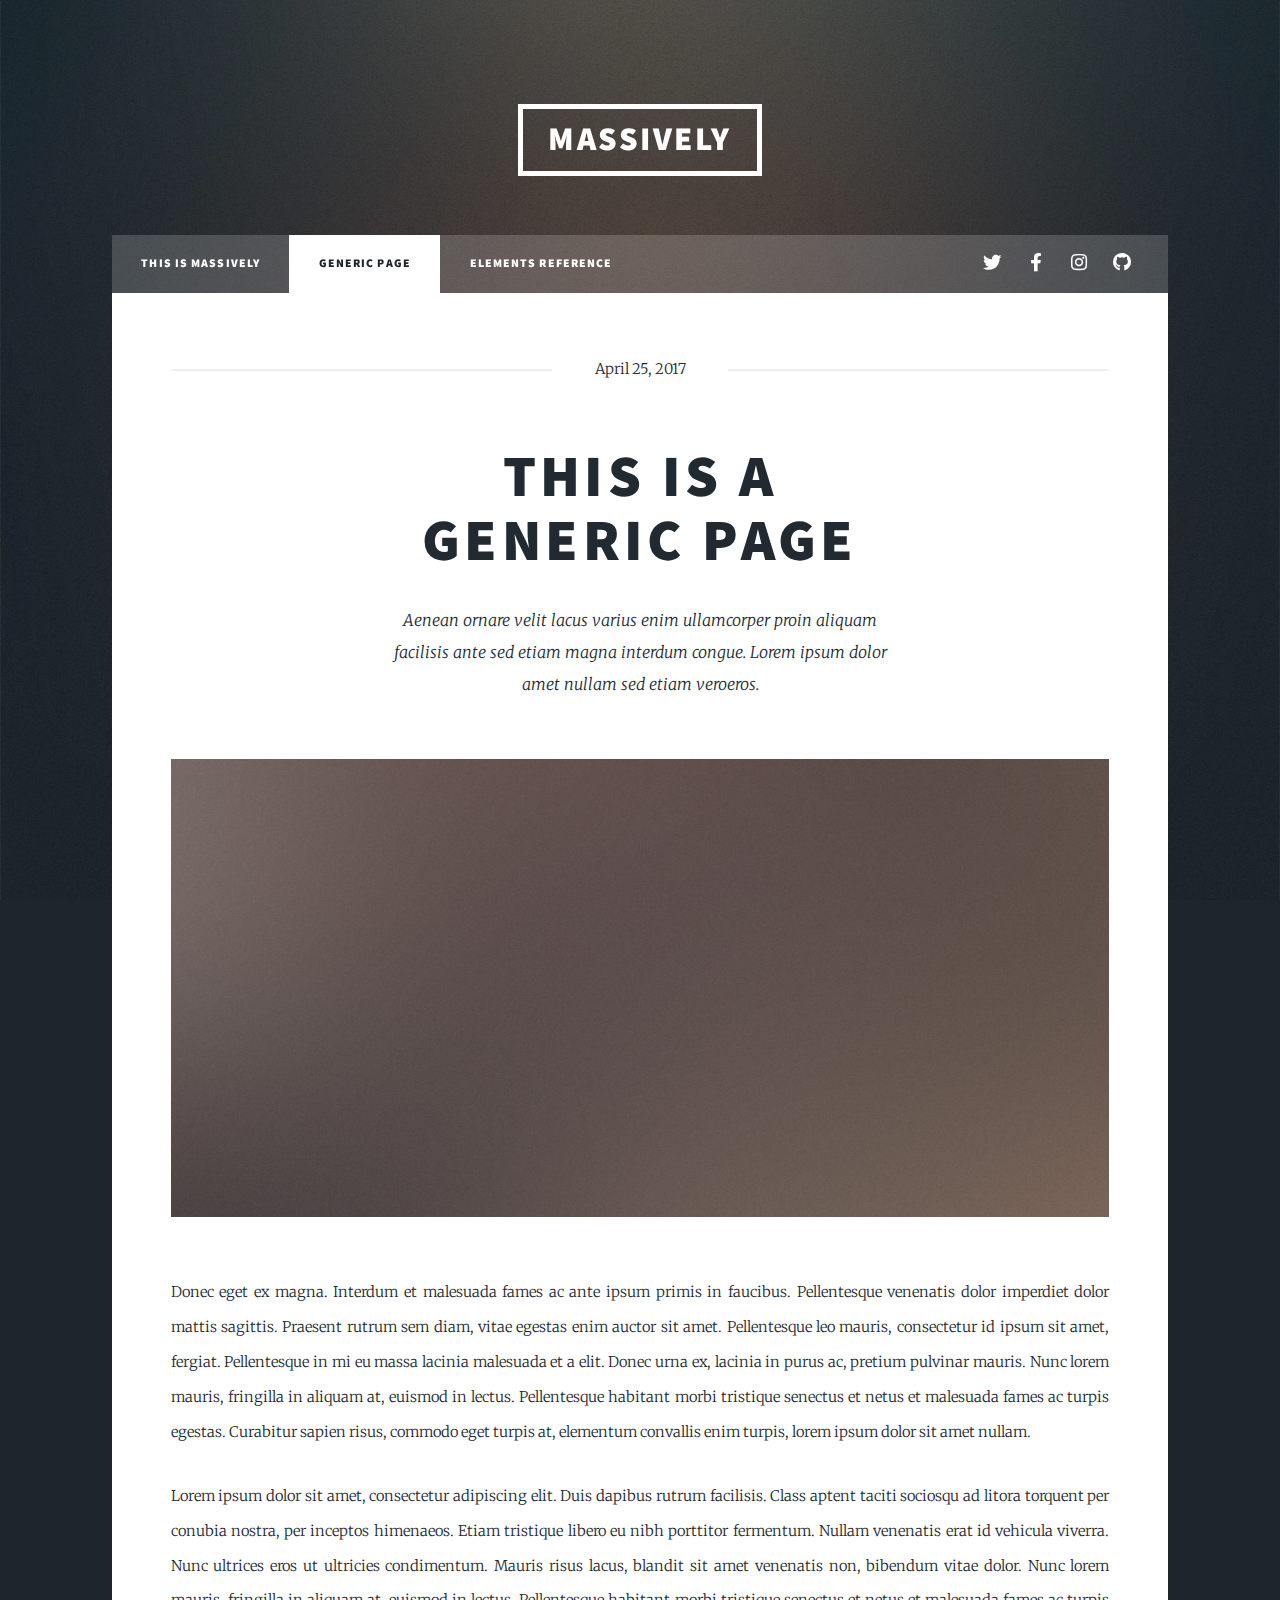
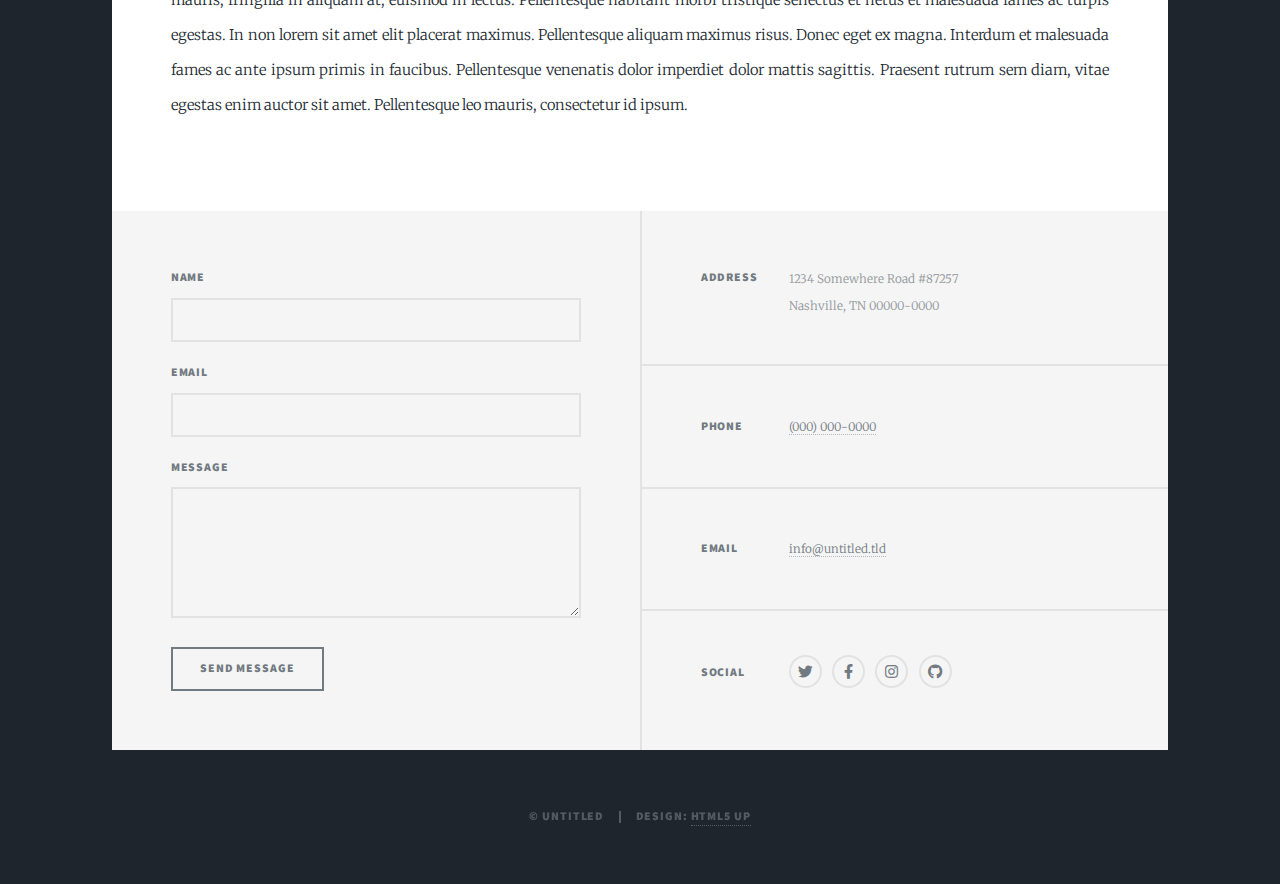
==== generic.html @ e2c612bd "second commit" ====
<!DOCTYPE HTML>
<!--
	Massively by HTML5 UP
	html5up.net | @ajlkn
	Free for personal and commercial use under the CCA 3.0 license (html5up.net/license)
-->
<html>
	<head>
		<title>Generic Page - Massively by HTML5 UP</title>
		<meta charset="utf-8" />
		<meta name="viewport" content="width=device-width, initial-scale=1, user-scalable=no" />
		<link rel="stylesheet" href="assets/css/main.css" />
		<noscript><link rel="stylesheet" href="assets/css/noscript.css" /></noscript>
	</head>
	<body class="is-preload">

		<!-- Wrapper -->
			<div id="wrapper">

				<!-- Header -->
					<header id="header">
						<a href="index.html" class="logo">Massively</a>
					</header>

				<!-- Nav -->
					<nav id="nav">
						<ul class="links">
							<li><a href="index.html">This is Massively</a></li>
							<li class="active"><a href="generic.html">Generic Page</a></li>
							<li><a href="elements.html">Elements Reference</a></li>
						</ul>
						<ul class="icons">
							<li><a href="#" class="icon brands fa-twitter"><span class="label">Twitter</span></a></li>
							<li><a href="#" class="icon brands fa-facebook-f"><span class="label">Facebook</span></a></li>
							<li><a href="#" class="icon brands fa-instagram"><span class="label">Instagram</span></a></li>
							<li><a href="#" class="icon brands fa-github"><span class="label">GitHub</span></a></li>
						</ul>
					</nav>

				<!-- Main -->
					<div id="main">

						<!-- Post -->
							<section class="post">
								<header class="major">
									<span class="date">April 25, 2017</span>
									<h1>This is a<br />
									Generic Page</h1>
									<p>Aenean ornare velit lacus varius enim ullamcorper proin aliquam<br />
									facilisis ante sed etiam magna interdum congue. Lorem ipsum dolor<br />
									amet nullam sed etiam veroeros.</p>
								</header>
								<div class="image main"><img src="images/pic01.jpg" alt="" /></div>
								<p>Donec eget ex magna. Interdum et malesuada fames ac ante ipsum primis in faucibus. Pellentesque venenatis dolor imperdiet dolor mattis sagittis. Praesent rutrum sem diam, vitae egestas enim auctor sit amet. Pellentesque leo mauris, consectetur id ipsum sit amet, fergiat. Pellentesque in mi eu massa lacinia malesuada et a elit. Donec urna ex, lacinia in purus ac, pretium pulvinar mauris. Nunc lorem mauris, fringilla in aliquam at, euismod in lectus. Pellentesque habitant morbi tristique senectus et netus et malesuada fames ac turpis egestas. Curabitur sapien risus, commodo eget turpis at, elementum convallis enim turpis, lorem ipsum dolor sit amet nullam.</p>
								<p>Lorem ipsum dolor sit amet, consectetur adipiscing elit. Duis dapibus rutrum facilisis. Class aptent taciti sociosqu ad litora torquent per conubia nostra, per inceptos himenaeos. Etiam tristique libero eu nibh porttitor fermentum. Nullam venenatis erat id vehicula viverra. Nunc ultrices eros ut ultricies condimentum. Mauris risus lacus, blandit sit amet venenatis non, bibendum vitae dolor. Nunc lorem mauris, fringilla in aliquam at, euismod in lectus. Pellentesque habitant morbi tristique senectus et netus et malesuada fames ac turpis egestas. In non lorem sit amet elit placerat maximus. Pellentesque aliquam maximus risus. Donec eget ex magna. Interdum et malesuada fames ac ante ipsum primis in faucibus. Pellentesque venenatis dolor imperdiet dolor mattis sagittis. Praesent rutrum sem diam, vitae egestas enim auctor sit amet. Pellentesque leo mauris, consectetur id ipsum.</p>
							</section>

					</div>

				<!-- Footer -->
					<footer id="footer">
						<section>
							<form method="post" action="#">
								<div class="fields">
									<div class="field">
										<label for="name">Name</label>
										<input type="text" name="name" id="name" />
									</div>
									<div class="field">
										<label for="email">Email</label>
										<input type="text" name="email" id="email" />
									</div>
									<div class="field">
										<label for="message">Message</label>
										<textarea name="message" id="message" rows="3"></textarea>
									</div>
								</div>
								<ul class="actions">
									<li><input type="submit" value="Send Message" /></li>
								</ul>
							</form>
						</section>
						<section class="split contact">
							<section class="alt">
								<h3>Address</h3>
								<p>1234 Somewhere Road #87257<br />
								Nashville, TN 00000-0000</p>
							</section>
							<section>
								<h3>Phone</h3>
								<p><a href="#">(000) 000-0000</a></p>
							</section>
							<section>
								<h3>Email</h3>
								<p><a href="#">info@untitled.tld</a></p>
							</section>
							<section>
								<h3>Social</h3>
								<ul class="icons alt">
									<li><a href="#" class="icon brands alt fa-twitter"><span class="label">Twitter</span></a></li>
									<li><a href="#" class="icon brands alt fa-facebook-f"><span class="label">Facebook</span></a></li>
									<li><a href="#" class="icon brands alt fa-instagram"><span class="label">Instagram</span></a></li>
									<li><a href="#" class="icon brands alt fa-github"><span class="label">GitHub</span></a></li>
								</ul>
							</section>
						</section>
					</footer>

				<!-- Copyright -->
					<div id="copyright">
						<ul><li>&copy; Untitled</li><li>Design: <a href="https://html5up.net">HTML5 UP</a></li></ul>
					</div>

			</div>

		<!-- Scripts -->
			<script src="assets/js/jquery.min.js"></script>
			<script src="assets/js/jquery.scrollex.min.js"></script>
			<script src="assets/js/jquery.scrolly.min.js"></script>
			<script src="assets/js/browser.min.js"></script>
			<script src="assets/js/breakpoints.min.js"></script>
			<script src="assets/js/util.js"></script>
			<script src="assets/js/main.js"></script>

	</body>
</html>
---- assets/css/main.css ----
@import url(fontawesome-all.min.css);
@import url("https://fonts.googleapis.com/css?family=Merriweather:300,700,300italic,700italic|Source+Sans+Pro:900");

/*
	Massively by HTML5 UP
	html5up.net | @ajlkn
	Free for personal and commercial use under the CCA 3.0 license (html5up.net/license)
*/

html, body, div, span, applet, object,
iframe, h1, h2, h3, h4, h5, h6, p, blockquote,
pre, a, abbr, acronym, address, big, cite,
code, del, dfn, em, img, ins, kbd, q, s, samp,
small, strike, strong, sub, sup, tt, var, b,
u, i, center, dl, dt, dd, ol, ul, li, fieldset,
form, label, legend, table, caption, tbody,
tfoot, thead, tr, th, td, article, aside,
canvas, details, embed, figure, figcaption,
footer, header, hgroup, menu, nav, output, ruby,
section, summary, time, mark, audio, video {
	margin: 0;
	padding: 0;
	border: 0;
	font-size: 100%;
	font: inherit;
	vertical-align: baseline;}

article, aside, details, figcaption, figure,
footer, header, hgroup, menu, nav, section {
	display: block;}

body {
	line-height: 1;
}

ol, ul {
	list-style: none;
}

blockquote, q {
	quotes: none;
}

	blockquote:before, blockquote:after, q:before, q:after {
		content: '';
		content: none;
	}

table {
	border-collapse: collapse;
	border-spacing: 0;
}

body {
	-webkit-text-size-adjust: none;
}

mark {
	background-color: transparent;
	color: inherit;
}

input::-moz-focus-inner {
	border: 0;
	padding: 0;
}

input, select, textarea {
	-moz-appearance: none;
	-webkit-appearance: none;
	-ms-appearance: none;
	appearance: none;
}

/* Basic */

	@-ms-viewport {
		width: device-width;
	}

	body {
		-ms-overflow-style: scrollbar;
	}

	@media screen and (max-width: 480px) {

		html, body {
			min-width: 320px;
		}

	}

	html {
		box-sizing: border-box;
	}

	*, *:before, *:after {
		box-sizing: inherit;
	}

	body {
		background-color: #1e252d;
	}

		body.is-preload *, body.is-preload *:before, body.is-preload *:after {
			-moz-animation: none !important;
			-webkit-animation: none !important;
			-ms-animation: none !important;
			animation: none !important;
			-moz-transition: none !important;
			-webkit-transition: none !important;
			-ms-transition: none !important;
			transition: none !important;
		}

/* Type */

	html {
		font-size: 16pt;
	}

		@media screen and (max-width: 1680px) {

			html {
				font-size: 12pt;
			}

		}

		@media screen and (max-width: 1280px) {

			html {
				font-size: 11pt;
			}

		}

		@media screen and (max-width: 360px) {

			html {
				font-size: 10pt;
			}

		}

	body {
		color: #212931;
	}

	body, input, select, textarea {
		font-family: "Merriweather", Georgia, serif;
		font-weight: 300;
		font-size: 1rem;
		line-height: 2.375;
	}

	a {
		-moz-transition: color 0.2s ease-in-out, background-color 0.2s ease-in-out, border-color 0.2s ease-in-out, box-shadow 0.2s ease-in-out;
		-webkit-transition: color 0.2s ease-in-out, background-color 0.2s ease-in-out, border-color 0.2s ease-in-out, box-shadow 0.2s ease-in-out;
		-ms-transition: color 0.2s ease-in-out, background-color 0.2s ease-in-out, border-color 0.2s ease-in-out, box-shadow 0.2s ease-in-out;
		transition: color 0.2s ease-in-out, background-color 0.2s ease-in-out, border-color 0.2s ease-in-out, box-shadow 0.2s ease-in-out;
		border-bottom: dotted 1px;
		text-decoration: none;
	}

		a:hover {
			border-bottom-color: transparent;
		}

	strong, b {
		font-weight: 600;
	}

	em, i {
		font-style: italic;
	}

	p {
		text-align: justify;
		margin: 0 0 2rem 0;
	}

	h1, h2, h3, h4, h5, h6 {
		font-family: "Source Sans Pro", Helvetica, sans-serif;
		font-weight: 900;
		line-height: 1.5;
		letter-spacing: 0.075em;
		text-transform: uppercase;
		margin: 0 0 1rem 0;
	}

		h1 a, h2 a, h3 a, h4 a, h5 a, h6 a {
			border-bottom: 0;
			color: inherit;
			text-decoration: none;
		}

	h1 {
		font-size: 4rem;
		line-height: 1.1;
		margin: 0 0 2rem 0;
	}

	h2 {
		font-size: 1.75rem;
		line-height: 1.3;
		margin: 0 0 1.5rem 0;
	}

	h3 {
		font-size: 1.25rem;
		margin: 0 0 1.5rem 0;
	}

	h4 {
		font-size: 1rem;
	}

	h5 {
		font-size: 0.9rem;
	}

	h6 {
		font-size: 0.8rem;
	}

	sub {
		font-size: 0.8rem;
		position: relative;
		top: 0.5rem;
	}

	sup {
		font-size: 0.8rem;
		position: relative;
		top: -0.5rem;
	}

	blockquote {
		border-left: solid 4px;
		font-style: italic;
		margin: 0 0 2rem 0;
		padding: 0.5rem 0 0.5rem 2rem;
	}

	code {
		border: solid 2px;
		font-family: "Courier New", monospace;
		font-size: 0.9rem;
		margin: 0 0.25rem;
		padding: 0.25rem 0.65rem;
	}

	pre {
		-webkit-overflow-scrolling: touch;
		font-family: "Courier New", monospace;
		font-size: 0.9rem;
		margin: 0 0 2rem 0;
	}

		pre code {
			display: block;
			line-height: 1.75;
			padding: 1rem 1.5rem;
			overflow-x: auto;
		}

	hr {
		border: 0;
		border-bottom: solid 2px;
		margin: 3rem 0;
	}

		hr.major {
			margin: 5rem 0;
		}

	.align-left {
		text-align: left;
	}

	.align-center {
		text-align: center;
	}

	.align-right {
		text-align: right;
	}

	input, select, textarea {
		color: #212931;
	}

	a {
		color: #212931;
		border-bottom-color: rgba(33, 41, 49, 0.5);
	}

		a:hover {
			border-bottom-color: transparent;
			color: #18bfef !important;
		}

	strong, b {
		color: #212931;
	}

	h1, h2, h3, h4, h5, h6 {
		color: #212931;
	}

	blockquote {
		border-left-color: #eeeeee;
	}

	code {
		background: rgba(220, 220, 220, 0.25);
		border-color: #eeeeee;
	}

	hr {
		border-bottom-color: #eeeeee;
	}

/* Row */

	.row {
		display: flex;
		flex-wrap: wrap;
		box-sizing: border-box;
		align-items: stretch;
	}

		.row > * {
			box-sizing: border-box;
		}

		.row.gtr-uniform > * > :last-child {
			margin-bottom: 0;
		}

		.row.aln-left {
			justify-content: flex-start;
		}

		.row.aln-center {
			justify-content: center;
		}

		.row.aln-right {
			justify-content: flex-end;
		}

		.row.aln-top {
			align-items: flex-start;
		}

		.row.aln-middle {
			align-items: center;
		}

		.row.aln-bottom {
			align-items: flex-end;
		}

		.row > .imp {
			order: -1;
		}

		.row > .col-1 {
			width: 8.33333%;
		}

		.row > .off-1 {
			margin-left: 8.33333%;
		}

		.row > .col-2 {
			width: 16.66667%;
		}

		.row > .off-2 {
			margin-left: 16.66667%;
		}

		.row > .col-3 {
			width: 25%;
		}

		.row > .off-3 {
			margin-left: 25%;
		}

		.row > .col-4 {
			width: 33.33333%;
		}

		.row > .off-4 {
			margin-left: 33.33333%;
		}

		.row > .col-5 {
			width: 41.66667%;
		}

		.row > .off-5 {
			margin-left: 41.66667%;
		}

		.row > .col-6 {
			width: 50%;
		}

		.row > .off-6 {
			margin-left: 50%;
		}

		.row > .col-7 {
			width: 58.33333%;
		}

		.row > .off-7 {
			margin-left: 58.33333%;
		}

		.row > .col-8 {
			width: 66.66667%;
		}

		.row > .off-8 {
			margin-left: 66.66667%;
		}

		.row > .col-9 {
			width: 75%;
		}

		.row > .off-9 {
			margin-left: 75%;
		}

		.row > .col-10 {
			width: 83.33333%;
		}

		.row > .off-10 {
			margin-left: 83.33333%;
		}

		.row > .col-11 {
			width: 91.66667%;
		}

		.row > .off-11 {
			margin-left: 91.66667%;
		}

		.row > .col-12 {
			width: 100%;
		}

		.row > .off-12 {
			margin-left: 100%;
		}

		.row.gtr-0 {
			margin-top: 0;
			margin-left: 0rem;
		}

			.row.gtr-0 > * {
				padding: 0 0 0 0rem;
			}

			.row.gtr-0.gtr-uniform {
				margin-top: 0rem;
			}

				.row.gtr-0.gtr-uniform > * {
					padding-top: 0rem;
				}

		.row.gtr-25 {
			margin-top: 0;
			margin-left: -0.375rem;
		}

			.row.gtr-25 > * {
				padding: 0 0 0 0.375rem;
			}

			.row.gtr-25.gtr-uniform {
				margin-top: -0.375rem;
			}

				.row.gtr-25.gtr-uniform > * {
					padding-top: 0.375rem;
				}

		.row.gtr-50 {
			margin-top: 0;
			margin-left: -0.75rem;
		}

			.row.gtr-50 > * {
				padding: 0 0 0 0.75rem;
			}

			.row.gtr-50.gtr-uniform {
				margin-top: -0.75rem;
			}

				.row.gtr-50.gtr-uniform > * {
					padding-top: 0.75rem;
				}

		.row {
			margin-top: 0;
			margin-left: -1.5rem;
		}

			.row > * {
				padding: 0 0 0 1.5rem;
			}

			.row.gtr-uniform {
				margin-top: -1.5rem;
			}

				.row.gtr-uniform > * {
					padding-top: 1.5rem;
				}

		.row.gtr-150 {
			margin-top: 0;
			margin-left: -2.25rem;
		}

			.row.gtr-150 > * {
				padding: 0 0 0 2.25rem;
			}

			.row.gtr-150.gtr-uniform {
				margin-top: -2.25rem;
			}

				.row.gtr-150.gtr-uniform > * {
					padding-top: 2.25rem;
				}

		.row.gtr-200 {
			margin-top: 0;
			margin-left: -3rem;
		}

			.row.gtr-200 > * {
				padding: 0 0 0 3rem;
			}

			.row.gtr-200.gtr-uniform {
				margin-top: -3rem;
			}

				.row.gtr-200.gtr-uniform > * {
					padding-top: 3rem;
				}

		@media screen and (max-width: 1680px) {

			.row {
				display: flex;
				flex-wrap: wrap;
				box-sizing: border-box;
				align-items: stretch;
			}

				.row > * {
					box-sizing: border-box;
				}

				.row.gtr-uniform > * > :last-child {
					margin-bottom: 0;
				}

				.row.aln-left {
					justify-content: flex-start;
				}

				.row.aln-center {
					justify-content: center;
				}

				.row.aln-right {
					justify-content: flex-end;
				}

				.row.aln-top {
					align-items: flex-start;
				}

				.row.aln-middle {
					align-items: center;
				}

				.row.aln-bottom {
					align-items: flex-end;
				}

				.row > .imp-xlarge {
					order: -1;
				}

				.row > .col-1-xlarge {
					width: 8.33333%;
				}

				.row > .off-1-xlarge {
					margin-left: 8.33333%;
				}

				.row > .col-2-xlarge {
					width: 16.66667%;
				}

				.row > .off-2-xlarge {
					margin-left: 16.66667%;
				}

				.row > .col-3-xlarge {
					width: 25%;
				}

				.row > .off-3-xlarge {
					margin-left: 25%;
				}

				.row > .col-4-xlarge {
					width: 33.33333%;
				}

				.row > .off-4-xlarge {
					margin-left: 33.33333%;
				}

				.row > .col-5-xlarge {
					width: 41.66667%;
				}

				.row > .off-5-xlarge {
					margin-left: 41.66667%;
				}

				.row > .col-6-xlarge {
					width: 50%;
				}

				.row > .off-6-xlarge {
					margin-left: 50%;
				}

				.row > .col-7-xlarge {
					width: 58.33333%;
				}

				.row > .off-7-xlarge {
					margin-left: 58.33333%;
				}

				.row > .col-8-xlarge {
					width: 66.66667%;
				}

				.row > .off-8-xlarge {
					margin-left: 66.66667%;
				}

				.row > .col-9-xlarge {
					width: 75%;
				}

				.row > .off-9-xlarge {
					margin-left: 75%;
				}

				.row > .col-10-xlarge {
					width: 83.33333%;
				}

				.row > .off-10-xlarge {
					margin-left: 83.33333%;
				}

				.row > .col-11-xlarge {
					width: 91.66667%;
				}

				.row > .off-11-xlarge {
					margin-left: 91.66667%;
				}

				.row > .col-12-xlarge {
					width: 100%;
				}

				.row > .off-12-xlarge {
					margin-left: 100%;
				}

				.row.gtr-0 {
					margin-top: 0;
					margin-left: 0rem;
				}

					.row.gtr-0 > * {
						padding: 0 0 0 0rem;
					}

					.row.gtr-0.gtr-uniform {
						margin-top: 0rem;
					}

						.row.gtr-0.gtr-uniform > * {
							padding-top: 0rem;
						}

				.row.gtr-25 {
					margin-top: 0;
					margin-left: -0.375rem;
				}

					.row.gtr-25 > * {
						padding: 0 0 0 0.375rem;
					}

					.row.gtr-25.gtr-uniform {
						margin-top: -0.375rem;
					}

						.row.gtr-25.gtr-uniform > * {
							padding-top: 0.375rem;
						}

				.row.gtr-50 {
					margin-top: 0;
					margin-left: -0.75rem;
				}

					.row.gtr-50 > * {
						padding: 0 0 0 0.75rem;
					}

					.row.gtr-50.gtr-uniform {
						margin-top: -0.75rem;
					}

						.row.gtr-50.gtr-uniform > * {
							padding-top: 0.75rem;
						}

				.row {
					margin-top: 0;
					margin-left: -1.5rem;
				}

					.row > * {
						padding: 0 0 0 1.5rem;
					}

					.row.gtr-uniform {
						margin-top: -1.5rem;
					}

						.row.gtr-uniform > * {
							padding-top: 1.5rem;
						}

				.row.gtr-150 {
					margin-top: 0;
					margin-left: -2.25rem;
				}

					.row.gtr-150 > * {
						padding: 0 0 0 2.25rem;
					}

					.row.gtr-150.gtr-uniform {
						margin-top: -2.25rem;
					}

						.row.gtr-150.gtr-uniform > * {
							padding-top: 2.25rem;
						}

				.row.gtr-200 {
					margin-top: 0;
					margin-left: -3rem;
				}

					.row.gtr-200 > * {
						padding: 0 0 0 3rem;
					}

					.row.gtr-200.gtr-uniform {
						margin-top: -3rem;
					}

						.row.gtr-200.gtr-uniform > * {
							padding-top: 3rem;
						}

		}

		@media screen and (max-width: 1280px) {

			.row {
				display: flex;
				flex-wrap: wrap;
				box-sizing: border-box;
				align-items: stretch;
			}

				.row > * {
					box-sizing: border-box;
				}

				.row.gtr-uniform > * > :last-child {
					margin-bottom: 0;
				}

				.row.aln-left {
					justify-content: flex-start;
				}

				.row.aln-center {
					justify-content: center;
				}

				.row.aln-right {
					justify-content: flex-end;
				}

				.row.aln-top {
					align-items: flex-start;
				}

				.row.aln-middle {
					align-items: center;
				}

				.row.aln-bottom {
					align-items: flex-end;
				}

				.row > .imp-large {
					order: -1;
				}

				.row > .col-1-large {
					width: 8.33333%;
				}

				.row > .off-1-large {
					margin-left: 8.33333%;
				}

				.row > .col-2-large {
					width: 16.66667%;
				}

				.row > .off-2-large {
					margin-left: 16.66667%;
				}

				.row > .col-3-large {
					width: 25%;
				}

				.row > .off-3-large {
					margin-left: 25%;
				}

				.row > .col-4-large {
					width: 33.33333%;
				}

				.row > .off-4-large {
					margin-left: 33.33333%;
				}

				.row > .col-5-large {
					width: 41.66667%;
				}

				.row > .off-5-large {
					margin-left: 41.66667%;
				}

				.row > .col-6-large {
					width: 50%;
				}

				.row > .off-6-large {
					margin-left: 50%;
				}

				.row > .col-7-large {
					width: 58.33333%;
				}

				.row > .off-7-large {
					margin-left: 58.33333%;
				}

				.row > .col-8-large {
					width: 66.66667%;
				}

				.row > .off-8-large {
					margin-left: 66.66667%;
				}

				.row > .col-9-large {
					width: 75%;
				}

				.row > .off-9-large {
					margin-left: 75%;
				}

				.row > .col-10-large {
					width: 83.33333%;
				}

				.row > .off-10-large {
					margin-left: 83.33333%;
				}

				.row > .col-11-large {
					width: 91.66667%;
				}

				.row > .off-11-large {
					margin-left: 91.66667%;
				}

				.row > .col-12-large {
					width: 100%;
				}

				.row > .off-12-large {
					margin-left: 100%;
				}

				.row.gtr-0 {
					margin-top: 0;
					margin-left: 0rem;
				}

					.row.gtr-0 > * {
						padding: 0 0 0 0rem;
					}

					.row.gtr-0.gtr-uniform {
						margin-top: 0rem;
					}

						.row.gtr-0.gtr-uniform > * {
							padding-top: 0rem;
						}

				.row.gtr-25 {
					margin-top: 0;
					margin-left: -0.375rem;
				}

					.row.gtr-25 > * {
						padding: 0 0 0 0.375rem;
					}

					.row.gtr-25.gtr-uniform {
						margin-top: -0.375rem;
					}

						.row.gtr-25.gtr-uniform > * {
							padding-top: 0.375rem;
						}

				.row.gtr-50 {
					margin-top: 0;
					margin-left: -0.75rem;
				}

					.row.gtr-50 > * {
						padding: 0 0 0 0.75rem;
					}

					.row.gtr-50.gtr-uniform {
						margin-top: -0.75rem;
					}

						.row.gtr-50.gtr-uniform > * {
							padding-top: 0.75rem;
						}

				.row {
					margin-top: 0;
					margin-left: -1.5rem;
				}

					.row > * {
						padding: 0 0 0 1.5rem;
					}

					.row.gtr-uniform {
						margin-top: -1.5rem;
					}

						.row.gtr-uniform > * {
							padding-top: 1.5rem;
						}

				.row.gtr-150 {
					margin-top: 0;
					margin-left: -2.25rem;
				}

					.row.gtr-150 > * {
						padding: 0 0 0 2.25rem;
					}

					.row.gtr-150.gtr-uniform {
						margin-top: -2.25rem;
					}

						.row.gtr-150.gtr-uniform > * {
							padding-top: 2.25rem;
						}

				.row.gtr-200 {
					margin-top: 0;
					margin-left: -3rem;
				}

					.row.gtr-200 > * {
						padding: 0 0 0 3rem;
					}

					.row.gtr-200.gtr-uniform {
						margin-top: -3rem;
					}

						.row.gtr-200.gtr-uniform > * {
							padding-top: 3rem;
						}

		}

		@media screen and (max-width: 980px) {

			.row {
				display: flex;
				flex-wrap: wrap;
				box-sizing: border-box;
				align-items: stretch;
			}

				.row > * {
					box-sizing: border-box;
				}

				.row.gtr-uniform > * > :last-child {
					margin-bottom: 0;
				}

				.row.aln-left {
					justify-content: flex-start;
				}

				.row.aln-center {
					justify-content: center;
				}

				.row.aln-right {
					justify-content: flex-end;
				}

				.row.aln-top {
					align-items: flex-start;
				}

				.row.aln-middle {
					align-items: center;
				}

				.row.aln-bottom {
					align-items: flex-end;
				}

				.row > .imp-medium {
					order: -1;
				}

				.row > .col-1-medium {
					width: 8.33333%;
				}

				.row > .off-1-medium {
					margin-left: 8.33333%;
				}

				.row > .col-2-medium {
					width: 16.66667%;
				}

				.row > .off-2-medium {
					margin-left: 16.66667%;
				}

				.row > .col-3-medium {
					width: 25%;
				}

				.row > .off-3-medium {
					margin-left: 25%;
				}

				.row > .col-4-medium {
					width: 33.33333%;
				}

				.row > .off-4-medium {
					margin-left: 33.33333%;
				}

				.row > .col-5-medium {
					width: 41.66667%;
				}

				.row > .off-5-medium {
					margin-left: 41.66667%;
				}

				.row > .col-6-medium {
					width: 50%;
				}

				.row > .off-6-medium {
					margin-left: 50%;
				}

				.row > .col-7-medium {
					width: 58.33333%;
				}

				.row > .off-7-medium {
					margin-left: 58.33333%;
				}

				.row > .col-8-medium {
					width: 66.66667%;
				}

				.row > .off-8-medium {
					margin-left: 66.66667%;
				}

				.row > .col-9-medium {
					width: 75%;
				}

				.row > .off-9-medium {
					margin-left: 75%;
				}

				.row > .col-10-medium {
					width: 83.33333%;
				}

				.row > .off-10-medium {
					margin-left: 83.33333%;
				}

				.row > .col-11-medium {
					width: 91.66667%;
				}

				.row > .off-11-medium {
					margin-left: 91.66667%;
				}

				.row > .col-12-medium {
					width: 100%;
				}

				.row > .off-12-medium {
					margin-left: 100%;
				}

				.row.gtr-0 {
					margin-top: 0;
					margin-left: 0rem;
				}

					.row.gtr-0 > * {
						padding: 0 0 0 0rem;
					}

					.row.gtr-0.gtr-uniform {
						margin-top: 0rem;
					}

						.row.gtr-0.gtr-uniform > * {
							padding-top: 0rem;
						}

				.row.gtr-25 {
					margin-top: 0;
					margin-left: -0.375rem;
				}

					.row.gtr-25 > * {
						padding: 0 0 0 0.375rem;
					}

					.row.gtr-25.gtr-uniform {
						margin-top: -0.375rem;
					}

						.row.gtr-25.gtr-uniform > * {
							padding-top: 0.375rem;
						}

				.row.gtr-50 {
					margin-top: 0;
					margin-left: -0.75rem;
				}

					.row.gtr-50 > * {
						padding: 0 0 0 0.75rem;
					}

					.row.gtr-50.gtr-uniform {
						margin-top: -0.75rem;
					}

						.row.gtr-50.gtr-uniform > * {
							padding-top: 0.75rem;
						}

				.row {
					margin-top: 0;
					margin-left: -1.5rem;
				}

					.row > * {
						padding: 0 0 0 1.5rem;
					}

					.row.gtr-uniform {
						margin-top: -1.5rem;
					}

						.row.gtr-uniform > * {
							padding-top: 1.5rem;
						}

				.row.gtr-150 {
					margin-top: 0;
					margin-left: -2.25rem;
				}

					.row.gtr-150 > * {
						padding: 0 0 0 2.25rem;
					}

					.row.gtr-150.gtr-uniform {
						margin-top: -2.25rem;
					}

						.row.gtr-150.gtr-uniform > * {
							padding-top: 2.25rem;
						}

				.row.gtr-200 {
					margin-top: 0;
					margin-left: -3rem;
				}

					.row.gtr-200 > * {
						padding: 0 0 0 3rem;
					}

					.row.gtr-200.gtr-uniform {
						margin-top: -3rem;
					}

						.row.gtr-200.gtr-uniform > * {
							padding-top: 3rem;
						}

		}

		@media screen and (max-width: 736px) {

			.row {
				display: flex;
				flex-wrap: wrap;
				box-sizing: border-box;
				align-items: stretch;
			}

				.row > * {
					box-sizing: border-box;
				}

				.row.gtr-uniform > * > :last-child {
					margin-bottom: 0;
				}

				.row.aln-left {
					justify-content: flex-start;
				}

				.row.aln-center {
					justify-content: center;
				}

				.row.aln-right {
					justify-content: flex-end;
				}

				.row.aln-top {
					align-items: flex-start;
				}

				.row.aln-middle {
					align-items: center;
				}

				.row.aln-bottom {
					align-items: flex-end;
				}

				.row > .imp-small {
					order: -1;
				}

				.row > .col-1-small {
					width: 8.33333%;
				}

				.row > .off-1-small {
					margin-left: 8.33333%;
				}

				.row > .col-2-small {
					width: 16.66667%;
				}

				.row > .off-2-small {
					margin-left: 16.66667%;
				}

				.row > .col-3-small {
					width: 25%;
				}

				.row > .off-3-small {
					margin-left: 25%;
				}

				.row > .col-4-small {
					width: 33.33333%;
				}

				.row > .off-4-small {
					margin-left: 33.33333%;
				}

				.row > .col-5-small {
					width: 41.66667%;
				}

				.row > .off-5-small {
					margin-left: 41.66667%;
				}

				.row > .col-6-small {
					width: 50%;
				}

				.row > .off-6-small {
					margin-left: 50%;
				}

				.row > .col-7-small {
					width: 58.33333%;
				}

				.row > .off-7-small {
					margin-left: 58.33333%;
				}

				.row > .col-8-small {
					width: 66.66667%;
				}

				.row > .off-8-small {
					margin-left: 66.66667%;
				}

				.row > .col-9-small {
					width: 75%;
				}

				.row > .off-9-small {
					margin-left: 75%;
				}

				.row > .col-10-small {
					width: 83.33333%;
				}

				.row > .off-10-small {
					margin-left: 83.33333%;
				}

				.row > .col-11-small {
					width: 91.66667%;
				}

				.row > .off-11-small {
					margin-left: 91.66667%;
				}

				.row > .col-12-small {
					width: 100%;
				}

				.row > .off-12-small {
					margin-left: 100%;
				}

				.row.gtr-0 {
					margin-top: 0;
					margin-left: 0rem;
				}

					.row.gtr-0 > * {
						padding: 0 0 0 0rem;
					}

					.row.gtr-0.gtr-uniform {
						margin-top: 0rem;
					}

						.row.gtr-0.gtr-uniform > * {
							padding-top: 0rem;
						}

				.row.gtr-25 {
					margin-top: 0;
					margin-left: -0.375rem;
				}

					.row.gtr-25 > * {
						padding: 0 0 0 0.375rem;
					}

					.row.gtr-25.gtr-uniform {
						margin-top: -0.375rem;
					}

						.row.gtr-25.gtr-uniform > * {
							padding-top: 0.375rem;
						}

				.row.gtr-50 {
					margin-top: 0;
					margin-left: -0.75rem;
				}

					.row.gtr-50 > * {
						padding: 0 0 0 0.75rem;
					}

					.row.gtr-50.gtr-uniform {
						margin-top: -0.75rem;
					}

						.row.gtr-50.gtr-uniform > * {
							padding-top: 0.75rem;
						}

				.row {
					margin-top: 0;
					margin-left: -1.5rem;
				}

					.row > * {
						padding: 0 0 0 1.5rem;
					}

					.row.gtr-uniform {
						margin-top: -1.5rem;
					}

						.row.gtr-uniform > * {
							padding-top: 1.5rem;
						}

				.row.gtr-150 {
					margin-top: 0;
					margin-left: -2.25rem;
				}

					.row.gtr-150 > * {
						padding: 0 0 0 2.25rem;
					}

					.row.gtr-150.gtr-uniform {
						margin-top: -2.25rem;
					}

						.row.gtr-150.gtr-uniform > * {
							padding-top: 2.25rem;
						}

				.row.gtr-200 {
					margin-top: 0;
					margin-left: -3rem;
				}

					.row.gtr-200 > * {
						padding: 0 0 0 3rem;
					}

					.row.gtr-200.gtr-uniform {
						margin-top: -3rem;
					}

						.row.gtr-200.gtr-uniform > * {
							padding-top: 3rem;
						}

		}

		@media screen and (max-width: 480px) {

			.row {
				display: flex;
				flex-wrap: wrap;
				box-sizing: border-box;
				align-items: stretch;
			}

				.row > * {
					box-sizing: border-box;
				}

				.row.gtr-uniform > * > :last-child {
					margin-bottom: 0;
				}

				.row.aln-left {
					justify-content: flex-start;
				}

				.row.aln-center {
					justify-content: center;
				}

				.row.aln-right {
					justify-content: flex-end;
				}

				.row.aln-top {
					align-items: flex-start;
				}

				.row.aln-middle {
					align-items: center;
				}

				.row.aln-bottom {
					align-items: flex-end;
				}

				.row > .imp-xsmall {
					order: -1;
				}

				.row > .col-1-xsmall {
					width: 8.33333%;
				}

				.row > .off-1-xsmall {
					margin-left: 8.33333%;
				}

				.row > .col-2-xsmall {
					width: 16.66667%;
				}

				.row > .off-2-xsmall {
					margin-left: 16.66667%;
				}

				.row > .col-3-xsmall {
					width: 25%;
				}

				.row > .off-3-xsmall {
					margin-left: 25%;
				}

				.row > .col-4-xsmall {
					width: 33.33333%;
				}

				.row > .off-4-xsmall {
					margin-left: 33.33333%;
				}

				.row > .col-5-xsmall {
					width: 41.66667%;
				}

				.row > .off-5-xsmall {
					margin-left: 41.66667%;
				}

				.row > .col-6-xsmall {
					width: 50%;
				}

				.row > .off-6-xsmall {
					margin-left: 50%;
				}

				.row > .col-7-xsmall {
					width: 58.33333%;
				}

				.row > .off-7-xsmall {
					margin-left: 58.33333%;
				}

				.row > .col-8-xsmall {
					width: 66.66667%;
				}

				.row > .off-8-xsmall {
					margin-left: 66.66667%;
				}

				.row > .col-9-xsmall {
					width: 75%;
				}

				.row > .off-9-xsmall {
					margin-left: 75%;
				}

				.row > .col-10-xsmall {
					width: 83.33333%;
				}

				.row > .off-10-xsmall {
					margin-left: 83.33333%;
				}

				.row > .col-11-xsmall {
					width: 91.66667%;
				}

				.row > .off-11-xsmall {
					margin-left: 91.66667%;
				}

				.row > .col-12-xsmall {
					width: 100%;
				}

				.row > .off-12-xsmall {
					margin-left: 100%;
				}

				.row.gtr-0 {
					margin-top: 0;
					margin-left: 0rem;
				}

					.row.gtr-0 > * {
						padding: 0 0 0 0rem;
					}

					.row.gtr-0.gtr-uniform {
						margin-top: 0rem;
					}

						.row.gtr-0.gtr-uniform > * {
							padding-top: 0rem;
						}

				.row.gtr-25 {
					margin-top: 0;
					margin-left: -0.375rem;
				}

					.row.gtr-25 > * {
						padding: 0 0 0 0.375rem;
					}

					.row.gtr-25.gtr-uniform {
						margin-top: -0.375rem;
					}

						.row.gtr-25.gtr-uniform > * {
							padding-top: 0.375rem;
						}

				.row.gtr-50 {
					margin-top: 0;
					margin-left: -0.75rem;
				}

					.row.gtr-50 > * {
						padding: 0 0 0 0.75rem;
					}

					.row.gtr-50.gtr-uniform {
						margin-top: -0.75rem;
					}

						.row.gtr-50.gtr-uniform > * {
							padding-top: 0.75rem;
						}

				.row {
					margin-top: 0;
					margin-left: -1.5rem;
				}

					.row > * {
						padding: 0 0 0 1.5rem;
					}

					.row.gtr-uniform {
						margin-top: -1.5rem;
					}

						.row.gtr-uniform > * {
							padding-top: 1.5rem;
						}

				.row.gtr-150 {
					margin-top: 0;
					margin-left: -2.25rem;
				}

					.row.gtr-150 > * {
						padding: 0 0 0 2.25rem;
					}

					.row.gtr-150.gtr-uniform {
						margin-top: -2.25rem;
					}

						.row.gtr-150.gtr-uniform > * {
							padding-top: 2.25rem;
						}

				.row.gtr-200 {
					margin-top: 0;
					margin-left: -3rem;
				}

					.row.gtr-200 > * {
						padding: 0 0 0 3rem;
					}

					.row.gtr-200.gtr-uniform {
						margin-top: -3rem;
					}

						.row.gtr-200.gtr-uniform > * {
							padding-top: 3rem;
						}

		}

		@media screen and (max-width: 360px) {

			.row {
				display: flex;
				flex-wrap: wrap;
				box-sizing: border-box;
				align-items: stretch;
			}

				.row > * {
					box-sizing: border-box;
				}

				.row.gtr-uniform > * > :last-child {
					margin-bottom: 0;
				}

				.row.aln-left {
					justify-content: flex-start;
				}

				.row.aln-center {
					justify-content: center;
				}

				.row.aln-right {
					justify-content: flex-end;
				}

				.row.aln-top {
					align-items: flex-start;
				}

				.row.aln-middle {
					align-items: center;
				}

				.row.aln-bottom {
					align-items: flex-end;
				}

				.row > .imp-xxsmall {
					order: -1;
				}

				.row > .col-1-xxsmall {
					width: 8.33333%;
				}

				.row > .off-1-xxsmall {
					margin-left: 8.33333%;
				}

				.row > .col-2-xxsmall {
					width: 16.66667%;
				}

				.row > .off-2-xxsmall {
					margin-left: 16.66667%;
				}

				.row > .col-3-xxsmall {
					width: 25%;
				}

				.row > .off-3-xxsmall {
					margin-left: 25%;
				}

				.row > .col-4-xxsmall {
					width: 33.33333%;
				}

				.row > .off-4-xxsmall {
					margin-left: 33.33333%;
				}

				.row > .col-5-xxsmall {
					width: 41.66667%;
				}

				.row > .off-5-xxsmall {
					margin-left: 41.66667%;
				}

				.row > .col-6-xxsmall {
					width: 50%;
				}

				.row > .off-6-xxsmall {
					margin-left: 50%;
				}

				.row > .col-7-xxsmall {
					width: 58.33333%;
				}

				.row > .off-7-xxsmall {
					margin-left: 58.33333%;
				}

				.row > .col-8-xxsmall {
					width: 66.66667%;
				}

				.row > .off-8-xxsmall {
					margin-left: 66.66667%;
				}

				.row > .col-9-xxsmall {
					width: 75%;
				}

				.row > .off-9-xxsmall {
					margin-left: 75%;
				}

				.row > .col-10-xxsmall {
					width: 83.33333%;
				}

				.row > .off-10-xxsmall {
					margin-left: 83.33333%;
				}

				.row > .col-11-xxsmall {
					width: 91.66667%;
				}

				.row > .off-11-xxsmall {
					margin-left: 91.66667%;
				}

				.row > .col-12-xxsmall {
					width: 100%;
				}

				.row > .off-12-xxsmall {
					margin-left: 100%;
				}

				.row.gtr-0 {
					margin-top: 0;
					margin-left: 0rem;
				}

					.row.gtr-0 > * {
						padding: 0 0 0 0rem;
					}

					.row.gtr-0.gtr-uniform {
						margin-top: 0rem;
					}

						.row.gtr-0.gtr-uniform > * {
							padding-top: 0rem;
						}

				.row.gtr-25 {
					margin-top: 0;
					margin-left: -0.375rem;
				}

					.row.gtr-25 > * {
						padding: 0 0 0 0.375rem;
					}

					.row.gtr-25.gtr-uniform {
						margin-top: -0.375rem;
					}

						.row.gtr-25.gtr-uniform > * {
							padding-top: 0.375rem;
						}

				.row.gtr-50 {
					margin-top: 0;
					margin-left: -0.75rem;
				}

					.row.gtr-50 > * {
						padding: 0 0 0 0.75rem;
					}

					.row.gtr-50.gtr-uniform {
						margin-top: -0.75rem;
					}

						.row.gtr-50.gtr-uniform > * {
							padding-top: 0.75rem;
						}

				.row {
					margin-top: 0;
					margin-left: -1.5rem;
				}

					.row > * {
						padding: 0 0 0 1.5rem;
					}

					.row.gtr-uniform {
						margin-top: -1.5rem;
					}

						.row.gtr-uniform > * {
							padding-top: 1.5rem;
						}

				.row.gtr-150 {
					margin-top: 0;
					margin-left: -2.25rem;
				}

					.row.gtr-150 > * {
						padding: 0 0 0 2.25rem;
					}

					.row.gtr-150.gtr-uniform {
						margin-top: -2.25rem;
					}

						.row.gtr-150.gtr-uniform > * {
							padding-top: 2.25rem;
						}

				.row.gtr-200 {
					margin-top: 0;
					margin-left: -3rem;
				}

					.row.gtr-200 > * {
						padding: 0 0 0 3rem;
					}

					.row.gtr-200.gtr-uniform {
						margin-top: -3rem;
					}

						.row.gtr-200.gtr-uniform > * {
							padding-top: 3rem;
						}

		}

/* Box */

	.box {
		border: solid 2px;
		margin-bottom: 2rem;
		padding: 1.5rem;
	}

		.box > :last-child,
		.box > :last-child > :last-child,
		.box > :last-child > :last-child > :last-child {
			margin-bottom: 0;
		}

		.box.alt {
			border: 0;
			border-radius: 0;
			padding: 0;
		}

	.box {
		border-color: #eeeeee;
	}

/* Button */

	input[type="submit"],
	input[type="reset"],
	input[type="button"],
	button,
	.button {
		-moz-appearance: none;
		-webkit-appearance: none;
		-ms-appearance: none;
		appearance: none;
		-moz-transition: background-color 0.2s ease-in-out, box-shadow 0.2s ease-in-out, color 0.2s ease-in-out;
		-webkit-transition: background-color 0.2s ease-in-out, box-shadow 0.2s ease-in-out, color 0.2s ease-in-out;
		-ms-transition: background-color 0.2s ease-in-out, box-shadow 0.2s ease-in-out, color 0.2s ease-in-out;
		transition: background-color 0.2s ease-in-out, box-shadow 0.2s ease-in-out, color 0.2s ease-in-out;
		border: 0;
		border-radius: 0;
		cursor: pointer;
		display: inline-block;
		font-family: "Source Sans Pro", Helvetica, sans-serif;
		font-size: 0.8rem;
		font-weight: 900;
		letter-spacing: 0.075em;
		height: 3rem;
		line-height: 3rem;
		padding: 0 2rem;
		text-align: center;
		text-decoration: none;
		text-transform: uppercase;
		white-space: nowrap;
	}

		input[type="submit"].icon:before,
		input[type="reset"].icon:before,
		input[type="button"].icon:before,
		button.icon:before,
		.button.icon:before {
			margin-right: 0.5rem;
		}

		input[type="submit"].icon.solo,
		input[type="reset"].icon.solo,
		input[type="button"].icon.solo,
		button.icon.solo,
		.button.icon.solo {
			position: relative;
			width: 4rem;
			height: 4rem;
			line-height: 4rem;
			border-radius: 4rem;
			text-indent: 4rem;
			overflow: hidden;
			padding: 0;
			white-space: nowrap;
		}

			input[type="submit"].icon.solo:before,
			input[type="reset"].icon.solo:before,
			input[type="button"].icon.solo:before,
			button.icon.solo:before,
			.button.icon.solo:before {
				position: absolute;
				display: block;
				top: 0;
				left: 0;
				width: inherit;
				height: inherit;
				line-height: inherit;
				font-size: 1.25rem;
				margin-right: 0;
				text-align: center;
				text-indent: 0;
			}

		input[type="submit"].fit,
		input[type="reset"].fit,
		input[type="button"].fit,
		button.fit,
		.button.fit {
			width: 100%;
		}

		input[type="submit"].small,
		input[type="reset"].small,
		input[type="button"].small,
		button.small,
		.button.small {
			font-size: 0.7rem;
			height: 2.5rem;
			line-height: 2.5rem;
			padding: 0 1.5rem;
		}

		input[type="submit"].large,
		input[type="reset"].large,
		input[type="button"].large,
		button.large,
		.button.large {
			font-size: 0.9rem;
			height: 3.5rem;
			line-height: 3.5rem;
			padding: 0 2.75rem;
		}

		@media screen and (max-width: 980px) {

			input[type="submit"],
			input[type="reset"],
			input[type="button"],
			button,
			.button {
				font-size: 0.9rem;
				height: 3.25rem;
				line-height: 3.25rem;
			}

				input[type="submit"].large,
				input[type="reset"].large,
				input[type="button"].large,
				button.large,
				.button.large {
					font-size: 1rem;
					height: 3.75rem;
					line-height: 3.75rem;
				}

		}

		input[type="submit"].disabled, input[type="submit"]:disabled,
		input[type="reset"].disabled,
		input[type="reset"]:disabled,
		input[type="button"].disabled,
		input[type="button"]:disabled,
		button.disabled,
		button:disabled,
		.button.disabled,
		.button:disabled {
			pointer-events: none;
			opacity: 0.25;
		}

	input[type="submit"],
	input[type="reset"],
	input[type="button"],
	button,
	.button {
		background-color: transparent;
		box-shadow: inset 0 0 0 2px #212931;
		color: #212931 !important;
	}

		input[type="submit"]:hover,
		input[type="reset"]:hover,
		input[type="button"]:hover,
		button:hover,
		.button:hover {
			box-shadow: inset 0 0 0 2px #18bfef;
			color: #18bfef !important;
		}

		input[type="submit"].primary,
		input[type="reset"].primary,
		input[type="button"].primary,
		button.primary,
		.button.primary {
			background-color: #212931;
			box-shadow: none;
			color: #ffffff !important;
		}

			input[type="submit"].primary:hover,
			input[type="reset"].primary:hover,
			input[type="button"].primary:hover,
			button.primary:hover,
			.button.primary:hover {
				background-color: #18bfef;
			}

/* Form */

	form {
		margin: 0 0 2rem 0;
	}

		form > :last-child {
			margin-bottom: 0;
		}

		form > .fields {
			display: -moz-flex;
			display: -webkit-flex;
			display: -ms-flex;
			display: flex;
			-moz-flex-wrap: wrap;
			-webkit-flex-wrap: wrap;
			-ms-flex-wrap: wrap;
			flex-wrap: wrap;
			width: calc(100% + 3rem);
			margin: -1.5rem 0 2rem -1.5rem;
		}

			form > .fields > .field {
				-moz-flex-grow: 0;
				-webkit-flex-grow: 0;
				-ms-flex-grow: 0;
				flex-grow: 0;
				-moz-flex-shrink: 0;
				-webkit-flex-shrink: 0;
				-ms-flex-shrink: 0;
				flex-shrink: 0;
				padding: 1.5rem 0 0 1.5rem;
				width: calc(100% - 1.5rem);
			}

				form > .fields > .field.half {
					width: calc(50% - 0.75rem);
				}

				form > .fields > .field.third {
					width: calc(100%/3 - 0.5rem);
				}

				form > .fields > .field.quarter {
					width: calc(25% - 0.375rem);
				}

		@media screen and (max-width: 480px) {

			form > .fields {
				width: calc(100% + 3rem);
				margin: -1.5rem 0 2rem -1.5rem;
			}

				form > .fields > .field {
					padding: 1.5rem 0 0 1.5rem;
					width: calc(100% - 1.5rem);
				}

					form > .fields > .field.half {
						width: calc(100% - 1.5rem);
					}

					form > .fields > .field.third {
						width: calc(100% - 1.5rem);
					}

					form > .fields > .field.quarter {
						width: calc(100% - 1.5rem);
					}

		}

	label {
		display: block;
		font-family: "Source Sans Pro", Helvetica, sans-serif;
		font-weight: 900;
		line-height: 1.5;
		letter-spacing: 0.075em;
		font-size: 0.8rem;
		text-transform: uppercase;
		margin: 0 0 0.75rem 0;
	}

		@media screen and (max-width: 980px) {

			label {
				font-size: 0.9rem;
			}

		}

	input[type="text"],
	input[type="password"],
	input[type="email"],
	select,
	textarea {
		-moz-appearance: none;
		-webkit-appearance: none;
		-ms-appearance: none;
		appearance: none;
		background: transparent;
		border-radius: 0;
		border: solid 2px;
		color: inherit;
		display: block;
		outline: 0;
		padding: 0 1rem;
		text-decoration: none;
		width: 100%;
	}

		input[type="text"]:invalid,
		input[type="password"]:invalid,
		input[type="email"]:invalid,
		select:invalid,
		textarea:invalid {
			box-shadow: none;
		}

	select {
		background-size: 1.25rem;
		background-repeat: no-repeat;
		background-position: calc(100% - 1rem) center;
		height: 3rem;
		padding-right: 3rem;
		text-overflow: ellipsis;
	}

		select:focus::-ms-value {
			background-color: transparent;
		}

		select::-ms-expand {
			display: none;
		}

	input[type="text"],
	input[type="password"],
	input[type="email"],
	select {
		height: 3rem;
	}

	textarea {
		padding: 0.75rem 1rem;
	}

	input[type="checkbox"],
	input[type="radio"] {
		-moz-appearance: none;
		-webkit-appearance: none;
		-ms-appearance: none;
		appearance: none;
		display: block;
		float: left;
		margin-right: -2rem;
		opacity: 0;
		width: 1rem;
		z-index: -1;
	}

		input[type="checkbox"] + label,
		input[type="radio"] + label {
			text-decoration: none;
			cursor: pointer;
			display: inline-block;
			font-size: 1rem;
			letter-spacing: 0;
			font-family: "Merriweather", Georgia, serif;
			text-transform: none;
			font-weight: 300;
			padding-left: 2.8rem;
			padding-right: 1rem;
			position: relative;
		}

			input[type="checkbox"] + label:before,
			input[type="radio"] + label:before {
				-moz-osx-font-smoothing: grayscale;
				-webkit-font-smoothing: antialiased;
				display: inline-block;
				font-style: normal;
				font-variant: normal;
				text-rendering: auto;
				line-height: 1;
				text-transform: none !important;
				font-family: 'Font Awesome 5 Free';
				font-weight: 900;
			}

			input[type="checkbox"] + label:before,
			input[type="radio"] + label:before {
				border-radius: 0;
				border: solid 2px;
				content: '';
				display: inline-block;
				font-size: 0.8rem;
				height: 1.8rem;
				left: 0;
				line-height: 1.65rem;
				position: absolute;
				text-align: center;
				top: -0.125rem;
				width: 1.8rem;
			}

		input[type="checkbox"]:checked + label:before,
		input[type="radio"]:checked + label:before {
			content: '\f00c';
		}

	input[type="checkbox"] + label:before {
		border-radius: 0;
	}

	input[type="radio"] + label:before {
		border-radius: 100%;
	}

	::-webkit-input-placeholder {
		opacity: 1.0;
	}

	:-moz-placeholder {
		opacity: 1.0;
	}

	::-moz-placeholder {
		opacity: 1.0;
	}

	:-ms-input-placeholder {
		opacity: 1.0;
	}

	label {
		color: #212931;
	}

	input[type="text"],
	input[type="password"],
	input[type="email"],
	select,
	textarea {
		border-color: #eeeeee;
	}

		input[type="text"]:focus,
		input[type="password"]:focus,
		input[type="email"]:focus,
		select:focus,
		textarea:focus {
			border-color: #18bfef;
		}

	select {
		background-image: url("data:image/svg+xml;charset=utf8,%3Csvg xmlns='http://www.w3.org/2000/svg' width='40' height='40' preserveAspectRatio='none' viewBox='0 0 40 40'%3E%3Cpath d='M9.4,12.3l10.4,10.4l10.4-10.4c0.2-0.2,0.5-0.4,0.9-0.4c0.3,0,0.6,0.1,0.9,0.4l3.3,3.3c0.2,0.2,0.4,0.5,0.4,0.9 c0,0.4-0.1,0.6-0.4,0.9L20.7,31.9c-0.2,0.2-0.5,0.4-0.9,0.4c-0.3,0-0.6-0.1-0.9-0.4L4.3,17.3c-0.2-0.2-0.4-0.5-0.4-0.9 c0-0.4,0.1-0.6,0.4-0.9l3.3-3.3c0.2-0.2,0.5-0.4,0.9-0.4S9.1,12.1,9.4,12.3z' fill='%23eeeeee' /%3E%3C/svg%3E");
	}

		select option {
			background-color: #ffffff;
			color: #212931;
		}

	.select-wrapper:before {
		color: #eeeeee;
	}

	input[type="checkbox"] + label,
	input[type="radio"] + label {
		color: #212931;
	}

		input[type="checkbox"] + label:before,
		input[type="radio"] + label:before {
			border-color: #eeeeee;
		}

	input[type="checkbox"]:checked + label:before,
	input[type="radio"]:checked + label:before {
		background-color: #212931;
		border-color: #212931;
		color: #ffffff;
	}

	input[type="checkbox"]:focus + label:before,
	input[type="radio"]:focus + label:before {
		border-color: #18bfef;
	}

	::-webkit-input-placeholder {
		color: #909498 !important;
	}

	:-moz-placeholder {
		color: #909498 !important;
	}

	::-moz-placeholder {
		color: #909498 !important;
	}

	:-ms-input-placeholder {
		color: #909498 !important;
	}

	.formerize-placeholder {
		color: #909498 !important;
	}

/* Icon */

	.icon {
		text-decoration: none;
		border-bottom: none;
		position: relative;
	}

		.icon:before {
			-moz-osx-font-smoothing: grayscale;
			-webkit-font-smoothing: antialiased;
			display: inline-block;
			font-style: normal;
			font-variant: normal;
			text-rendering: auto;
			line-height: 1;
			text-transform: none !important;
			font-family: 'Font Awesome 5 Free';
			font-weight: 400;
		}

		.icon > .label {
			display: none;
		}

		.icon:before {
			line-height: inherit;
		}

		.icon.solid:before {
			font-weight: 900;
		}

		.icon.brands:before {
			font-family: 'Font Awesome 5 Brands';
		}

/* Image */

	.image {
		border: 0;
		display: inline-block;
		position: relative;
	}

		.image img {
			display: block;
		}

		.image.left, .image.right {
			max-width: 40%;
		}

			.image.left img, .image.right img {
				width: 100%;
			}

		.image.left {
			float: left;
			margin: 0 2rem 2rem 0;
			top: 0.75rem;
		}

		.image.right {
			float: right;
			margin: 0 0 2rem 2rem;
			top: 0.75rem;
		}

		.image.fit {
			display: block;
			margin: 2.5rem 0;
			width: 100%;
		}

			.image.fit:first-child {
				margin-top: 0;
			}

			.image.fit img {
				width: 100%;
			}

		.image.main {
			display: block;
			margin: 4rem 0;
			width: 100%;
		}

			.image.main:first-child {
				margin-top: 0;
			}

			.image.main img {
				width: 100%;
			}

		@media screen and (max-width: 736px) {

			.image.fit {
				margin: 2rem 0;
			}

			.image.main {
				margin: 2rem 0;
			}

		}

	a.image {
		overflow: hidden;
	}

		a.image img {
			-moz-transition: -moz-transform 0.2s ease-out;
			-webkit-transition: -webkit-transform 0.2s ease-out;
			-ms-transition: -ms-transform 0.2s ease-out;
			transition: transform 0.2s ease-out;
		}

		a.image:hover img {
			-moz-transform: scale(1.05);
			-webkit-transform: scale(1.05);
			-ms-transform: scale(1.05);
			transform: scale(1.05);
		}

/* Actions */

	ul.actions {
		display: -moz-flex;
		display: -webkit-flex;
		display: -ms-flex;
		display: flex;
		cursor: default;
		list-style: none;
		margin-left: -1rem;
		padding-left: 0;
	}

		ul.actions li {
			padding: 0 0 0 1rem;
			vertical-align: middle;
		}

		ul.actions.special {
			-moz-justify-content: center;
			-webkit-justify-content: center;
			-ms-justify-content: center;
			justify-content: center;
			width: 100%;
			margin-left: 0;
		}

			ul.actions.special li:first-child {
				padding-left: 0;
			}

		ul.actions.stacked {
			-moz-flex-direction: column;
			-webkit-flex-direction: column;
			-ms-flex-direction: column;
			flex-direction: column;
			margin-left: 0;
		}

			ul.actions.stacked li {
				padding: 1.3rem 0 0 0;
			}

				ul.actions.stacked li:first-child {
					padding-top: 0;
				}

		ul.actions.fit {
			width: calc(100% + 1rem);
		}

			ul.actions.fit li {
				-moz-flex-grow: 1;
				-webkit-flex-grow: 1;
				-ms-flex-grow: 1;
				flex-grow: 1;
				-moz-flex-shrink: 1;
				-webkit-flex-shrink: 1;
				-ms-flex-shrink: 1;
				flex-shrink: 1;
				width: 100%;
			}

				ul.actions.fit li > * {
					width: 100%;
				}

			ul.actions.fit.stacked {
				width: 100%;
			}

		@media screen and (max-width: 480px) {

			ul.actions:not(.fixed) {
				-moz-flex-direction: column;
				-webkit-flex-direction: column;
				-ms-flex-direction: column;
				flex-direction: column;
				margin-left: 0;
				width: 100% !important;
			}

				ul.actions:not(.fixed) li {
					-moz-flex-grow: 1;
					-webkit-flex-grow: 1;
					-ms-flex-grow: 1;
					flex-grow: 1;
					-moz-flex-shrink: 1;
					-webkit-flex-shrink: 1;
					-ms-flex-shrink: 1;
					flex-shrink: 1;
					padding: 1rem 0 0 0;
					text-align: center;
					width: 100%;
				}

					ul.actions:not(.fixed) li > * {
						width: 100%;
					}

					ul.actions:not(.fixed) li:first-child {
						padding-top: 0;
					}

					ul.actions:not(.fixed) li input[type="submit"],
					ul.actions:not(.fixed) li input[type="reset"],
					ul.actions:not(.fixed) li input[type="button"],
					ul.actions:not(.fixed) li button,
					ul.actions:not(.fixed) li .button {
						width: 100%;
					}

						ul.actions:not(.fixed) li input[type="submit"].icon:before,
						ul.actions:not(.fixed) li input[type="reset"].icon:before,
						ul.actions:not(.fixed) li input[type="button"].icon:before,
						ul.actions:not(.fixed) li button.icon:before,
						ul.actions:not(.fixed) li .button.icon:before {
							margin-left: -0.5rem;
						}

		}

/* Icons */

	ul.icons {
		cursor: default;
		list-style: none;
		padding-left: 0;
	}

		ul.icons li {
			display: inline-block;
			padding: 0 0.5rem 0 0;
			vertical-align: middle;
		}

			ul.icons li:last-child {
				padding-right: 0;
			}

			ul.icons li .icon:before {
				width: 2.25rem;
				height: 2.25rem;
				line-height: 2.25rem;
				display: inline-block;
				text-align: center;
				border-radius: 100%;
				font-size: 1.25rem;
			}

		ul.icons.alt li .icon:before {
			-moz-transition: color 0.2s ease-in-out, background-color 0.2s ease-in-out, border-color 0.2s ease-in-out, box-shadow 0.2s ease-in-out;
			-webkit-transition: color 0.2s ease-in-out, background-color 0.2s ease-in-out, border-color 0.2s ease-in-out, box-shadow 0.2s ease-in-out;
			-ms-transition: color 0.2s ease-in-out, background-color 0.2s ease-in-out, border-color 0.2s ease-in-out, box-shadow 0.2s ease-in-out;
			transition: color 0.2s ease-in-out, background-color 0.2s ease-in-out, border-color 0.2s ease-in-out, box-shadow 0.2s ease-in-out;
			font-size: 1rem;
		}

/* List */

	ol {
		list-style: decimal;
		margin: 0 0 2rem 0;
		padding-left: 1.25rem;
	}

		ol li {
			padding-left: 0.25rem;
		}

	ul {
		list-style: disc;
		margin: 0 0 2rem 0;
		padding-left: 1rem;
	}

		ul li {
			padding-left: 0.5rem;
		}

		ul.divided {
			list-style: none;
			padding-left: 0;
		}

			ul.divided li {
				border-top: solid 1px;
				padding: 0.5rem 0;
			}

				ul.divided li:first-child {
					border-top: 0;
					padding-top: 0;
				}

	dl {
		margin: 0 0 2rem 0;
	}

		dl dt {
			display: block;
			font-weight: 600;
			margin: 0 0 1rem 0;
		}

		dl dd {
			margin-left: 2rem;
		}

	ul.divided li {
		border-top-color: #eeeeee;
	}

	ul.icons li a.icon:hover:before {
		color: #18bfef;
	}

	ul.icons.alt li .icon:before {
		box-shadow: inset 0 0 0 2px #eeeeee;
	}

	ul.icons.alt li a.icon:hover:before {
		box-shadow: inset 0 0 0 2px #18bfef;
	}

/* Section/Article */

	section.special, article.special {
		text-align: center;
	}

	header {
		cursor: default;
	}

		header > .date {
			display: block;
			font-size: 0.8rem;
			height: 1;
			margin: 0 0 1rem 0;
			position: relative;
		}

		header > p {
			font-style: italic;
		}

		header > h1 + p {
			font-size: 1.1rem;
			margin-top: -0.5rem;
			line-height: 2;
		}

		header > h2 + p {
			font-size: 1rem;
			margin-top: -0.75rem;
		}

		header > h3 + p {
			font-size: 0.9rem;
			margin-top: -0.75rem;
		}

		header > h4 + p {
			font-size: 0.8rem;
			margin-top: -0.75rem;
		}

		header.major {
			margin: 0 0 4rem 0;
			text-align: center;
		}

			header.major > :last-child {
				margin-bottom: 0;
			}

			header.major > p {
				margin-top: 0;
				text-align: center;
			}

			header.major > .date {
				font-size: 1rem;
				margin: 0 0 4rem 0;
			}

				header.major > .date:before, header.major > .date:after {
					content: '';
					display: block;
					position: absolute;
					top: 50%;
					width: calc(50% - 6rem);
					border-top: solid 2px;
				}

				header.major > .date:before {
					left: 0;
				}

				header.major > .date:after {
					right: 0;
				}

		@media screen and (max-width: 980px) {

			header br {
				display: none;
			}

		}

		@media screen and (max-width: 736px) {

			header.major {
				margin: 0 0 2rem 0;
			}

		}

	header.major .date:before, header.major .date:after {
		border-top-color: #eeeeee;
	}

/* Table */

	.table-wrapper {
		-webkit-overflow-scrolling: touch;
		overflow-x: auto;
	}

	table {
		margin: 0 0 2rem 0;
		width: 100%;
	}

		table tbody tr {
			border: solid 1px;
			border-left: 0;
			border-right: 0;
		}

		table td {
			padding: 0.75rem 0.75rem;
		}

		table th {
			font-family: "Source Sans Pro", Helvetica, sans-serif;
			font-size: 0.8rem;
			font-weight: 900;
			letter-spacing: 0.075em;
			line-height: 1.5;
			padding: 0 0.75rem 0.75rem 0.75rem;
			text-align: left;
			text-transform: uppercase;
		}

			@media screen and (max-width: 980px) {

				table th {
					font-size: 0.9rem;
				}

			}

		table thead {
			border-bottom: solid 2px;
		}

		table tfoot {
			border-top: solid 2px;
		}

		table.alt {
			border-collapse: separate;
		}

			table.alt tbody tr td {
				border: solid 1px;
				border-left-width: 0;
				border-top-width: 0;
			}

				table.alt tbody tr td:first-child {
					border-left-width: 1px;
				}

			table.alt tbody tr:first-child td {
				border-top-width: 1px;
			}

			table.alt thead {
				border-bottom: 0;
			}

			table.alt tfoot {
				border-top: 0;
			}

	table tbody tr {
		border-color: #eeeeee;
	}

		table tbody tr:nth-child(2n + 1) {
			background-color: rgba(220, 220, 220, 0.25);
		}

	table th {
		color: #212931;
	}

	table thead {
		border-bottom-color: #eeeeee;
	}

	table tfoot {
		border-top-color: #eeeeee;
	}

	table.alt tbody tr td {
		border-color: #eeeeee;
	}

/* Pagination */

	.pagination {
		display: -moz-inline-flex;
		display: -webkit-inline-flex;
		display: -ms-inline-flex;
		display: inline-flex;
		-moz-user-select: none;
		-webkit-user-select: none;
		-ms-user-select: none;
		user-select: none;
		cursor: default;
		list-style: none;
		margin: 0 0 2rem 2px;
		padding: 0;
	}

		.pagination a, .pagination span {
			-moz-transition: background-color 0.2s ease-in-out, border-color 0.2s ease-in-out, box-shadow 0.2s ease-in-out, color 0.2s ease-in-out;
			-webkit-transition: background-color 0.2s ease-in-out, border-color 0.2s ease-in-out, box-shadow 0.2s ease-in-out, color 0.2s ease-in-out;
			-ms-transition: background-color 0.2s ease-in-out, border-color 0.2s ease-in-out, box-shadow 0.2s ease-in-out, color 0.2s ease-in-out;
			transition: background-color 0.2s ease-in-out, border-color 0.2s ease-in-out, box-shadow 0.2s ease-in-out, color 0.2s ease-in-out;
			border: solid 2px;
			display: inline-block;
			font-family: "Source Sans Pro", Helvetica, sans-serif;
			font-size: 0.8rem;
			font-weight: 900;
			height: 3rem;
			letter-spacing: 0.075em;
			line-height: calc(3rem - 4px);
			margin-left: -2px;
			min-width: 3rem;
			position: relative;
			text-align: center;
			text-decoration: none;
			text-transform: uppercase;
		}

		.pagination .next, .pagination .previous {
			text-decoration: none;
			padding: 0 1.75rem;
		}

			.pagination .next:before, .pagination .previous:before {
				-moz-osx-font-smoothing: grayscale;
				-webkit-font-smoothing: antialiased;
				display: inline-block;
				font-style: normal;
				font-variant: normal;
				text-rendering: auto;
				line-height: 1;
				text-transform: none !important;
				font-family: 'Font Awesome 5 Free';
				font-weight: 900;
			}

			.pagination .next:before, .pagination .previous:before {
				display: inline-block;
				color: inherit !important;
				line-height: inherit;
			}

		.pagination .previous:before {
			content: '\f104';
			margin-right: 0.9375em;
		}

		.pagination .next:before {
			content: '\f105';
			float: right;
			margin-left: 0.9375em;
		}

		@media screen and (max-width: 980px) {

			.pagination a, .pagination span {
				font-size: 0.9rem;
			}

		}

		@media screen and (max-width: 480px) {

			.pagination .page, .pagination .extra {
				display: none;
			}

		}

	.pagination a, .pagination span {
		border-color: #eeeeee;
	}

	.pagination a {
		color: #212931 !important;
	}

		.pagination a:hover {
			color: #18bfef !important;
			border-color: #18bfef;
			z-index: 1;
		}

			.pagination a:hover + a,
			.pagination a:hover + span {
				border-left-color: #18bfef;
			}

		.pagination a.active {
			background-color: #eeeeee;
		}

	.pagination span {
		color: #eeeeee;
	}

/* Wrapper */

	#wrapper {
		-moz-transition: opacity 0.5s ease;
		-webkit-transition: opacity 0.5s ease;
		-ms-transition: opacity 0.5s ease;
		transition: opacity 0.5s ease;
		position: relative;
		z-index: 1;
		overflow: hidden;
	}

		#wrapper > .bg {
			position: absolute;
			top: 0;
			left: 0;
			width: 100%;
			height: 100%;
			background-color: #212931;
			background-image: url("../../images/overlay.png"), linear-gradient(0deg, rgba(0, 0, 0, 0.1), rgba(0, 0, 0, 0.1)), url("../../images/bg.jpg");
			background-size: auto,								auto,														100% auto;
			background-position: center,								center,														top center;
			background-repeat: repeat,								no-repeat,													no-repeat;
			background-attachment: scroll,								scroll,														scroll;
			z-index: -1;
		}

			#wrapper > .bg.fixed {
				position: fixed;
				width: 100vw;
				height: 100vh;
			}

		#wrapper.fade-in:before {
			pointer-events: none;
			-moz-transition: opacity 1s ease-in-out;
			-webkit-transition: opacity 1s ease-in-out;
			-ms-transition: opacity 1s ease-in-out;
			transition: opacity 1s ease-in-out;
			-moz-transition-delay: 0.75s;
			-webkit-transition-delay: 0.75s;
			-ms-transition-delay: 0.75s;
			transition-delay: 0.75s;
			background: #1e252d;
			content: '';
			display: block;
			height: 100%;
			left: 0;
			opacity: 0;
			position: fixed;
			top: 0;
			width: 100%;
		}

		body.is-preload #wrapper.fade-in:before {
			opacity: 1;
		}

		@media screen and (orientation: portrait) {

			#wrapper > .bg {
				background-size: auto,								auto,														auto 175%;
			}

		}

/* Intro */

	#intro {
		color: #ffffff;
		padding: 8rem 4rem 6rem 4rem ;
		-moz-align-items: center;
		-webkit-align-items: center;
		-ms-align-items: center;
		align-items: center;
		display: -moz-flex;
		display: -webkit-flex;
		display: -ms-flex;
		display: flex;
		-moz-flex-direction: column;
		-webkit-flex-direction: column;
		-ms-flex-direction: column;
		flex-direction: column;
		-moz-justify-content: -moz-flex-end;
		-webkit-justify-content: -webkit-flex-end;
		-ms-justify-content: -ms-flex-end;
		justify-content: flex-end;
		-moz-transition: opacity 1s ease, -moz-transform 1s ease;
		-webkit-transition: opacity 1s ease, -webkit-transform 1s ease;
		-ms-transition: opacity 1s ease, -ms-transform 1s ease;
		transition: opacity 1s ease, transform 1s ease;
		position: relative;
		cursor: default;
		text-align: center;
		z-index: 1;
		min-height: 100vh;
	}

		#intro input, #intro select, #intro textarea {
			color: #ffffff;
		}

		#intro a {
			color: #ffffff;
			border-bottom-color: rgba(255, 255, 255, 0.5);
		}

			#intro a:hover {
				border-bottom-color: transparent;
				color: #18bfef !important;
			}

		#intro strong, #intro b {
			color: #ffffff;
		}

		#intro h1, #intro h2, #intro h3, #intro h4, #intro h5, #intro h6 {
			color: #ffffff;
		}

		#intro blockquote {
			border-left-color: #ffffff;
		}

		#intro code {
			background: rgba(255, 255, 255, 0.075);
			border-color: #ffffff;
		}

		#intro hr {
			border-bottom-color: #ffffff;
		}

		#intro input[type="submit"],
		#intro input[type="reset"],
		#intro input[type="button"],
		#intro button,
		#intro .button {
			background-color: transparent;
			box-shadow: inset 0 0 0 2px #ffffff;
			color: #ffffff !important;
		}

			#intro input[type="submit"]:hover,
			#intro input[type="reset"]:hover,
			#intro input[type="button"]:hover,
			#intro button:hover,
			#intro .button:hover {
				box-shadow: inset 0 0 0 2px #18bfef;
				color: #18bfef !important;
			}

			#intro input[type="submit"].primary,
			#intro input[type="reset"].primary,
			#intro input[type="button"].primary,
			#intro button.primary,
			#intro .button.primary {
				background-color: #ffffff;
				box-shadow: none;
				color: #1e252d !important;
			}

				#intro input[type="submit"].primary:hover,
				#intro input[type="reset"].primary:hover,
				#intro input[type="button"].primary:hover,
				#intro button.primary:hover,
				#intro .button.primary:hover {
					background-color: #18bfef;
				}

		#intro h1 {
			font-size: 5rem;
			line-height: 1;
		}

		#intro p {
			font-size: 1.25rem;
			font-style: italic;
			margin-top: -0.25rem;
			text-align: center;
		}

		#intro + #header {
			margin-top: -20rem;
		}

			#intro + #header .logo {
				-moz-transform: translateY(2rem);
				-webkit-transform: translateY(2rem);
				-ms-transform: translateY(2rem);
				transform: translateY(2rem);
				opacity: 0;
				visibility: hidden;
			}

		#intro.hidden {
			pointer-events: none;
			-moz-transform: translateY(2rem);
			-webkit-transform: translateY(2rem);
			-ms-transform: translateY(2rem);
			transform: translateY(2rem);
			-moz-transition: opacity 0.5s ease, -moz-transform 0.5s ease, visibility 0.5s;
			-webkit-transition: opacity 0.5s ease, -webkit-transform 0.5s ease, visibility 0.5s;
			-ms-transition: opacity 0.5s ease, -ms-transform 0.5s ease, visibility 0.5s;
			transition: opacity 0.5s ease, transform 0.5s ease, visibility 0.5s;
			opacity: 0;
			visibility: hidden;
		}

			#intro.hidden + #header .logo {
				-moz-transform: translateY(0);
				-webkit-transform: translateY(0);
				-ms-transform: translateY(0);
				transform: translateY(0);
				opacity: 1;
				visibility: visible;
			}

		body.is-preload #intro {
			-moz-transform: translateY(2rem);
			-webkit-transform: translateY(2rem);
			-ms-transform: translateY(2rem);
			transform: translateY(2rem);
			opacity: 0;
		}

			body.is-preload #intro:not(.hidden) + #header + #nav {
				-moz-transform: translateY(4rem);
				-webkit-transform: translateY(4rem);
				-ms-transform: translateY(4rem);
				transform: translateY(4rem);
				opacity: 0;
			}

		@media screen and (max-width: 980px) {

			#intro {
				padding: 4rem 4rem 2rem 4rem ;
				min-height: 90vh;
			}

				#intro p br {
					display: none;
				}

				#intro + #header {
					margin-top: -14rem;
				}

		}

		@media screen and (max-width: 736px) {

			#intro {
				padding: 3rem 2rem 1rem 2rem ;
				min-height: 80vh;
			}

				#intro h1 {
					font-size: 3.25rem;
					line-height: 1.1;
					margin-bottom: 1rem;
				}

				#intro p {
					font-size: 1rem;
					margin-top: 0rem;
				}

				#intro .actions {
					display: none;
				}

		}

/* Header */

	#header {
		color: #ffffff;
		-moz-align-items: center;
		-webkit-align-items: center;
		-ms-align-items: center;
		align-items: center;
		display: -moz-flex;
		display: -webkit-flex;
		display: -ms-flex;
		display: flex;
		-moz-flex-direction: column;
		-webkit-flex-direction: column;
		-ms-flex-direction: column;
		flex-direction: column;
		-moz-justify-content: -moz-flex-end;
		-webkit-justify-content: -webkit-flex-end;
		-ms-justify-content: -ms-flex-end;
		justify-content: flex-end;
		pointer-events: none;
		-moz-user-select: none;
		-webkit-user-select: none;
		-ms-user-select: none;
		user-select: none;
		height: 20rem;
		padding-bottom: 8rem;
		position: relative;
		text-align: center;
		z-index: 2;
	}

		#header input, #header select, #header textarea {
			color: #ffffff;
		}

		#header a {
			color: #ffffff;
			border-bottom-color: rgba(255, 255, 255, 0.5);
		}

			#header a:hover {
				border-bottom-color: transparent;
				color: #18bfef !important;
			}

		#header strong, #header b {
			color: #ffffff;
		}

		#header h1, #header h2, #header h3, #header h4, #header h5, #header h6 {
			color: #ffffff;
		}

		#header blockquote {
			border-left-color: #ffffff;
		}

		#header code {
			background: rgba(255, 255, 255, 0.075);
			border-color: #ffffff;
		}

		#header hr {
			border-bottom-color: #ffffff;
		}

		#header .logo {
			-moz-transition: border-color 0.2s ease-in-out, color 0.2s ease-in-out, opacity 0.5s ease, -moz-transform 0.5s ease, visibility 0.5s;
			-webkit-transition: border-color 0.2s ease-in-out, color 0.2s ease-in-out, opacity 0.5s ease, -webkit-transform 0.5s ease, visibility 0.5s;
			-ms-transition: border-color 0.2s ease-in-out, color 0.2s ease-in-out, opacity 0.5s ease, -ms-transform 0.5s ease, visibility 0.5s;
			transition: border-color 0.2s ease-in-out, color 0.2s ease-in-out, opacity 0.5s ease, transform 0.5s ease, visibility 0.5s;
			pointer-events: auto;
			border-style: solid;
			border-color: #ffffff;
			border-width: 5px !important;
			font-family: "Source Sans Pro", Helvetica, sans-serif;
			font-size: 2.25rem;
			font-weight: 900;
			letter-spacing: 0.075em;
			line-height: 1;
			padding: 1rem 1.75rem;
			text-transform: uppercase;
			visibility: visible;
		}

			#header .logo:hover {
				border-color: #18bfef !important;
				color: #18bfef !important;
			}

		@media screen and (max-width: 980px) {

			#header {
				height: 14rem;
				padding-bottom: 4rem;
			}

		}

		@media screen and (max-width: 736px) {

			#header {
				padding-bottom: 3rem;
			}

				#header .logo {
					font-size: 1.75rem;
					border-width: 3px !important;
				}

		}

/* Nav */

	#nav {
		color: #ffffff;
		display: -moz-flex;
		display: -webkit-flex;
		display: -ms-flex;
		display: flex;
		-moz-transition: -moz-transform 1s ease, opacity 1s ease;
		-webkit-transition: -webkit-transform 1s ease, opacity 1s ease;
		-ms-transition: -ms-transform 1s ease, opacity 1s ease;
		transition: transform 1s ease, opacity 1s ease;
		background: rgba(255, 255, 255, 0.175);
		height: 4rem;
		line-height: 4rem;
		margin: -4rem auto 0 auto;
		overflow: hidden;
		padding: 0 2rem 0 0;
		position: relative;
		width: calc(100% - 4rem);
		max-width: 72rem;
		z-index: 2;
	}

		#nav ul.divided li {
			border-top-color: #ffffff;
		}

		#nav ul.icons li a.icon:hover:before {
			color: #18bfef;
		}

		#nav ul.icons.alt li .icon:before {
			box-shadow: inset 0 0 0 2px #ffffff;
		}

		#nav ul.icons.alt li a.icon:hover:before {
			box-shadow: inset 0 0 0 2px #18bfef;
		}

		#nav input, #nav select, #nav textarea {
			color: #ffffff;
		}

		#nav a {
			color: #ffffff;
			border-bottom-color: rgba(255, 255, 255, 0.5);
		}

			#nav a:hover {
				border-bottom-color: transparent;
				color: #18bfef !important;
			}

		#nav strong, #nav b {
			color: #ffffff;
		}

		#nav h1, #nav h2, #nav h3, #nav h4, #nav h5, #nav h6 {
			color: #ffffff;
		}

		#nav blockquote {
			border-left-color: #ffffff;
		}

		#nav code {
			background: rgba(255, 255, 255, 0.075);
			border-color: #ffffff;
		}

		#nav hr {
			border-bottom-color: #ffffff;
		}

		#nav ul.links {
			display: -moz-flex;
			display: -webkit-flex;
			display: -ms-flex;
			display: flex;
			-moz-flex-grow: 1;
			-webkit-flex-grow: 1;
			-ms-flex-grow: 1;
			flex-grow: 1;
			-moz-flex-shrink: 1;
			-webkit-flex-shrink: 1;
			-ms-flex-shrink: 1;
			flex-shrink: 1;
			font-family: "Source Sans Pro", Helvetica, sans-serif;
			font-weight: 900;
			letter-spacing: 0.075em;
			list-style: none;
			margin-bottom: 0;
			padding-left: 0;
			text-transform: uppercase;
		}

			#nav ul.links li {
				display: block;
				padding-left: 0;
			}

				#nav ul.links li a {
					-moz-transition: background-color 0.2s ease-in-out, color 0.2s ease-in-out;
					-webkit-transition: background-color 0.2s ease-in-out, color 0.2s ease-in-out;
					-ms-transition: background-color 0.2s ease-in-out, color 0.2s ease-in-out;
					transition: background-color 0.2s ease-in-out, color 0.2s ease-in-out;
					display: block;
					font-size: 0.8rem;
					outline: none;
					padding: 0 2rem;
				}

					#nav ul.links li a:hover {
						color: inherit !important;
						background-color: rgba(255, 255, 255, 0.1);
					}

				#nav ul.links li.active {
					background-color: #ffffff;
				}

					#nav ul.links li.active a {
						color: #1e252d;
					}

						#nav ul.links li.active a:hover {
							color: #18bfef !important;
						}

		#nav ul.icons {
			-moz-flex-grow: 0;
			-webkit-flex-grow: 0;
			-ms-flex-grow: 0;
			flex-grow: 0;
			-moz-flex-shrink: 0;
			-webkit-flex-shrink: 0;
			-ms-flex-shrink: 0;
			flex-shrink: 0;
			margin-bottom: 0;
		}

		@media screen and (max-width: 980px) {

			#nav {
				display: none;
			}

		}

/* Main */

	#main {
		background-color: #ffffff;
		position: relative;
		margin: 0 auto;
		width: calc(100% - 4rem);
		max-width: 72rem;
		z-index: 2;
	}

		#main > * {
			padding: 4rem 4rem 2rem 4rem ;
			border-top: solid 2px #eeeeee;
			margin: 0;
		}

			#main > *:first-child {
				border-top: 0;
			}

		#main > footer {
			text-align: center;
		}

		#main > .post {
			padding: 8rem 8rem 6rem 8rem ;
		}

			#main > .post header.major > .date {
				margin-top: -2rem;
			}

			#main > .post header.major > h1, #main > .post header.major h2 {
				font-size: 4rem;
				line-height: 1.1;
				margin: 0 0 2rem 0;
			}

			#main > .post.featured {
				text-align: center;
			}

			@media screen and (max-width: 1280px) {

				#main > .post {
					padding: 6rem 4rem 4rem 4rem ;
				}

			}

			@media screen and (max-width: 736px) {

				#main > .post {
					padding: 4rem 2rem 2rem 2rem ;
				}

					#main > .post header.major > .date {
						margin-top: -1rem;
						margin-bottom: 2rem;
					}

					#main > .post header.major > h1, #main > .post header.major h2 {
						font-size: 2.5rem;
						line-height: 1.2;
						margin: 0 0 1.5rem 0;
					}

			}

		#main > .posts {
			display: -moz-flex;
			display: -webkit-flex;
			display: -ms-flex;
			display: flex;
			-moz-flex-wrap: wrap;
			-webkit-flex-wrap: wrap;
			-ms-flex-wrap: wrap;
			flex-wrap: wrap;
			-moz-align-items: -moz-stretch;
			-webkit-align-items: -webkit-stretch;
			-ms-align-items: -ms-stretch;
			align-items: stretch;
			text-align: center;
			width: 100%;
			padding: 0;
		}

			#main > .posts > * {
				-moz-flex-shrink: 1;
				-webkit-flex-shrink: 1;
				-ms-flex-shrink: 1;
				flex-shrink: 1;
				-moz-flex-grow: 0;
				-webkit-flex-grow: 0;
				-ms-flex-grow: 0;
				flex-grow: 0;
			}

			#main > .posts > * {
				width: 50%;
			}

			#main > .posts > * {
				padding: 4rem;
				width: 50%;
			}

			#main > .posts > article {
				border-color: #eeeeee;
				border-left-width: 2px;
				border-style: solid;
				border-top-width: 2px;
				text-align: center;
			}

				#main > .posts > article > :last-child {
					margin-bottom: 0;
				}

				#main > .posts > article:nth-child(2n - 1) {
					border-left-width: 0;
				}

				#main > .posts > article:nth-child(-n + 2) {
					border-top-width: 0;
				}

			@media screen and (max-width: 980px) {

				#main > .posts > * {
					width: 50%;
				}

				#main > .posts > * {
					padding: 2.5rem;
					width: 50%;
				}

			}

			@media screen and (max-width: 736px) {

				#main > .posts > * {
					width: 100%;
				}

				#main > .posts > * {
					padding: 2rem;
					width: 100%;
				}

				#main > .posts > article:nth-child(2n - 1) {
					border-left-width: 2px;
				}

				#main > .posts > article:nth-child(-n + 2) {
					border-top-width: 2px;
				}

				#main > .posts > article:nth-child(n) {
					border-left-width: 0;
				}

				#main > .posts > article:nth-child(-n + 1) {
					border-top-width: 0;
				}

				#main > .posts > article .image {
					max-width: 25rem;
					margin-left: auto;
					margin-right: auto;
				}

			}

		@media screen and (max-width: 736px) {

			#main > * {
				padding: 2rem 2rem 0.1rem 2rem ;
			}

		}

		@media screen and (max-width: 480px) {

			#main {
				width: 100%;
			}

		}

/* Footer */

	#footer {
		color: #717981;
		display: -moz-flex;
		display: -webkit-flex;
		display: -ms-flex;
		display: flex;
		background-color: #f5f5f5;
		color: #909498;
		cursor: default;
		position: relative;
		margin: 0 auto;
		width: calc(100% - 4rem);
		max-width: 72rem;
		z-index: 2;
	}

		#footer input, #footer select, #footer textarea {
			color: #717981;
		}

		#footer a {
			color: #717981;
			border-bottom-color: rgba(113, 121, 129, 0.5);
		}

			#footer a:hover {
				border-bottom-color: transparent;
				color: #18bfef !important;
			}

		#footer strong, #footer b {
			color: #717981;
		}

		#footer h1, #footer h2, #footer h3, #footer h4, #footer h5, #footer h6 {
			color: #717981;
		}

		#footer blockquote {
			border-left-color: #e2e2e2;
		}

		#footer code {
			background: rgba(220, 220, 220, 0.5);
			border-color: #e2e2e2;
		}

		#footer hr {
			border-bottom-color: #e2e2e2;
		}

		#footer .box {
			border-color: #e2e2e2;
		}

		#footer input[type="submit"],
		#footer input[type="reset"],
		#footer input[type="button"],
		#footer button,
		#footer .button {
			background-color: transparent;
			box-shadow: inset 0 0 0 2px #717981;
			color: #717981 !important;
		}

			#footer input[type="submit"]:hover,
			#footer input[type="reset"]:hover,
			#footer input[type="button"]:hover,
			#footer button:hover,
			#footer .button:hover {
				box-shadow: inset 0 0 0 2px #18bfef;
				color: #18bfef !important;
			}

			#footer input[type="submit"].primary,
			#footer input[type="reset"].primary,
			#footer input[type="button"].primary,
			#footer button.primary,
			#footer .button.primary {
				background-color: #717981;
				box-shadow: none;
				color: #f5f5f5 !important;
			}

				#footer input[type="submit"].primary:hover,
				#footer input[type="reset"].primary:hover,
				#footer input[type="button"].primary:hover,
				#footer button.primary:hover,
				#footer .button.primary:hover {
					background-color: #18bfef;
				}

		#footer label {
			color: #717981;
		}

		#footer input[type="text"],
		#footer input[type="password"],
		#footer input[type="email"],
		#footer select,
		#footer textarea {
			border-color: #e2e2e2;
		}

			#footer input[type="text"]:focus,
			#footer input[type="password"]:focus,
			#footer input[type="email"]:focus,
			#footer select:focus,
			#footer textarea:focus {
				border-color: #18bfef;
			}

		#footer select {
			background-image: url("data:image/svg+xml;charset=utf8,%3Csvg xmlns='http://www.w3.org/2000/svg' width='40' height='40' preserveAspectRatio='none' viewBox='0 0 40 40'%3E%3Cpath d='M9.4,12.3l10.4,10.4l10.4-10.4c0.2-0.2,0.5-0.4,0.9-0.4c0.3,0,0.6,0.1,0.9,0.4l3.3,3.3c0.2,0.2,0.4,0.5,0.4,0.9 c0,0.4-0.1,0.6-0.4,0.9L20.7,31.9c-0.2,0.2-0.5,0.4-0.9,0.4c-0.3,0-0.6-0.1-0.9-0.4L4.3,17.3c-0.2-0.2-0.4-0.5-0.4-0.9 c0-0.4,0.1-0.6,0.4-0.9l3.3-3.3c0.2-0.2,0.5-0.4,0.9-0.4S9.1,12.1,9.4,12.3z' fill='%23e2e2e2' /%3E%3C/svg%3E");
		}

			#footer select option {
				background-color: #f5f5f5;
				color: #717981;
			}

		#footer .select-wrapper:before {
			color: #e2e2e2;
		}

		#footer input[type="checkbox"] + label,
		#footer input[type="radio"] + label {
			color: #717981;
		}

			#footer input[type="checkbox"] + label:before,
			#footer input[type="radio"] + label:before {
				border-color: #e2e2e2;
			}

		#footer input[type="checkbox"]:checked + label:before,
		#footer input[type="radio"]:checked + label:before {
			background-color: #717981;
			border-color: #717981;
			color: #f5f5f5;
		}

		#footer input[type="checkbox"]:focus + label:before,
		#footer input[type="radio"]:focus + label:before {
			border-color: #18bfef;
		}

		#footer ::-webkit-input-placeholder {
			color: #b3b7bb !important;
		}

		#footer :-moz-placeholder {
			color: #b3b7bb !important;
		}

		#footer ::-moz-placeholder {
			color: #b3b7bb !important;
		}

		#footer :-ms-input-placeholder {
			color: #b3b7bb !important;
		}

		#footer .formerize-placeholder {
			color: #b3b7bb !important;
		}

		#footer ul.divided li {
			border-top-color: #e2e2e2;
		}

		#footer ul.icons li a.icon:hover:before {
			color: #18bfef;
		}

		#footer ul.icons.alt li .icon:before {
			box-shadow: inset 0 0 0 2px #e2e2e2;
		}

		#footer ul.icons.alt li a.icon:hover:before {
			box-shadow: inset 0 0 0 2px #18bfef;
		}

		#footer header.major .date:before, #footer header.major .date:after {
			border-top-color: #e2e2e2;
		}

		#footer table tbody tr {
			border-color: #e2e2e2;
		}

			#footer table tbody tr:nth-child(2n + 1) {
				background-color: rgba(220, 220, 220, 0.5);
			}

		#footer table th {
			color: #717981;
		}

		#footer table thead {
			border-bottom-color: #e2e2e2;
		}

		#footer table tfoot {
			border-top-color: #e2e2e2;
		}

		#footer table.alt tbody tr td {
			border-color: #e2e2e2;
		}

		#footer .pagination a, #footer .pagination span {
			border-color: #e2e2e2;
		}

		#footer .pagination a {
			color: #717981 !important;
		}

			#footer .pagination a:hover {
				color: #18bfef !important;
				border-color: #18bfef;
				z-index: 1;
			}

				#footer .pagination a:hover + a,
				#footer .pagination a:hover + span {
					border-left-color: #18bfef;
				}

			#footer .pagination a.active {
				background-color: #e2e2e2;
			}

		#footer .pagination span {
			color: #e2e2e2;
		}

		#footer > section {
			-moz-flex-basis: 50%;
			-webkit-flex-basis: 50%;
			-ms-flex-basis: 50%;
			flex-basis: 50%;
			-moz-flex-grow: 1;
			-webkit-flex-grow: 1;
			-ms-flex-grow: 1;
			flex-grow: 1;
			-moz-flex-shrink: 1;
			-webkit-flex-shrink: 1;
			-ms-flex-shrink: 1;
			flex-shrink: 1;
			padding: 4rem 4rem 2rem 4rem ;
			border-left: solid 2px #e2e2e2;
		}

			#footer > section:first-child {
				border-left: 0;
			}

			#footer > section.split {
				display: -moz-flex;
				display: -webkit-flex;
				display: -ms-flex;
				display: flex;
				-moz-flex-direction: column;
				-webkit-flex-direction: column;
				-ms-flex-direction: column;
				flex-direction: column;
				padding: 0;
			}

				#footer > section.split > section {
					padding: 3rem 4rem 1rem 4rem ;
					border-top: solid 2px #e2e2e2;
				}

					#footer > section.split > section:first-child {
						padding: 5rem 4rem 1rem 4rem ;
						border-top: 0;
					}

					#footer > section.split > section:last-child {
						padding: 3rem 4rem 3rem 4rem ;
					}

				#footer > section.split.contact > section {
					display: -moz-flex;
					display: -webkit-flex;
					display: -ms-flex;
					display: flex;
					-moz-align-items: center;
					-webkit-align-items: center;
					-ms-align-items: center;
					align-items: center;
					padding: 3.15rem 4rem;
				}

					#footer > section.split.contact > section > * {
						margin-bottom: 0;
					}

					#footer > section.split.contact > section > :first-child {
						-moz-flex-shrink: 0;
						-webkit-flex-shrink: 0;
						-ms-flex-shrink: 0;
						flex-shrink: 0;
						-moz-flex-grow: 0;
						-webkit-flex-grow: 0;
						-ms-flex-grow: 0;
						flex-grow: 0;
						width: 6rem;
					}

					#footer > section.split.contact > section > :last-child {
						-moz-flex-shrink: 1;
						-webkit-flex-shrink: 1;
						-ms-flex-shrink: 1;
						flex-shrink: 1;
						-moz-flex-grow: 1;
						-webkit-flex-grow: 1;
						-ms-flex-grow: 1;
						flex-grow: 1;
					}

					#footer > section.split.contact > section:first-child {
						padding: 4rem 4rem 3rem 4rem;
					}

					#footer > section.split.contact > section:last-child {
						padding: 3rem 4rem 4rem 4rem;
					}

					#footer > section.split.contact > section.alt {
						-moz-align-items: -moz-flex-start;
						-webkit-align-items: -webkit-flex-start;
						-ms-align-items: -ms-flex-start;
						align-items: flex-start;
					}

						#footer > section.split.contact > section.alt > :last-child {
							margin-top: -0.325rem;
						}

		#footer form label,
		#footer h3,
		#footer p {
			font-size: 0.8rem;
		}

		@media screen and (max-width: 980px) {

			#footer {
				display: block;
			}

				#footer > section {
					border-top: solid 2px #e2e2e2;
				}

					#footer > section:first-child {
						border-top: 0;
					}

					#footer > section.split > section {
						padding: 4rem 4rem 2rem 4rem ;
					}

						#footer > section.split > section:first-child {
							padding: 4rem 4rem 2rem 4rem ;
						}

						#footer > section.split > section:last-child {
							padding: 4rem 4rem 2rem 4rem ;
						}

					#footer > section.split.contact > section {
						padding: 4rem;
					}

						#footer > section.split.contact > section:first-child {
							padding: 4rem;
						}

						#footer > section.split.contact > section:last-child {
							padding: 4rem;
						}

				#footer form label,
				#footer h3,
				#footer p {
					font-size: 0.9rem;
				}

		}

		@media screen and (max-width: 736px) {

			#footer > section {
				padding: 2rem 2rem 0.1rem 2rem ;
			}

				#footer > section.split > section {
					padding: 2rem 2rem 0.1rem 2rem ;
				}

					#footer > section.split > section:first-child {
						padding: 2rem 2rem 0.1rem 2rem ;
					}

					#footer > section.split > section:last-child {
						padding: 2rem 2rem 0.1rem 2rem ;
					}

				#footer > section.split.contact > section {
					padding: 2rem;
				}

					#footer > section.split.contact > section:first-child {
						padding: 2rem;
					}

					#footer > section.split.contact > section:last-child {
						padding: 2rem;
					}

		}

		@media screen and (max-width: 480px) {

			#footer {
				width: 100%;
			}

		}

	#copyright {
		color: #ffffff;
		position: relative;
		color: rgba(255, 255, 255, 0.25);
		cursor: default;
		font-family: "Source Sans Pro", Helvetica, sans-serif;
		font-size: 0.8rem;
		font-weight: 900;
		letter-spacing: 0.075em;
		line-height: 1.5;
		text-align: center;
		text-transform: uppercase;
		margin: 4rem auto 8rem auto;
		width: calc(100% - 4rem);
		max-width: 72rem;
		z-index: 2;
	}

		#copyright input, #copyright select, #copyright textarea {
			color: #ffffff;
		}

		#copyright a {
			color: #ffffff;
			border-bottom-color: rgba(255, 255, 255, 0.5);
		}

			#copyright a:hover {
				border-bottom-color: transparent;
				color: #18bfef !important;
			}

		#copyright strong, #copyright b {
			color: #ffffff;
		}

		#copyright h1, #copyright h2, #copyright h3, #copyright h4, #copyright h5, #copyright h6 {
			color: #ffffff;
		}

		#copyright blockquote {
			border-left-color: #ffffff;
		}

		#copyright code {
			background: rgba(255, 255, 255, 0.075);
			border-color: #ffffff;
		}

		#copyright hr {
			border-bottom-color: #ffffff;
		}

		#copyright a {
			color: inherit;
			border-bottom-color: inherit;
		}

		#copyright ul {
			list-style: none;
			margin: 0;
			padding-left: 0;
		}

			#copyright ul li {
				border-left: solid 2px;
				display: inline-block;
				line-height: 1;
				margin-left: 1rem;
				padding-left: 1rem;
			}

				#copyright ul li:first-child {
					border-left: 0;
					margin-left: 0;
					padding-left: 0;
				}

		@media screen and (max-width: 1280px) {

			#copyright {
				margin: 4rem auto;
			}

		}

		@media screen and (max-width: 480px) {

			#copyright ul li {
				border-left: 0;
				margin: 1rem 0 0 0;
				padding-left: 0;
				display: block;
			}

				#copyright ul li:first-child {
					margin-top: 0;
				}

		}

/* Nav Panel */

	#navPanelToggle {
		text-decoration: none;
		-moz-transition: color 0.2s ease-in-out, background-color 0.2s ease-in-out, box-shadow 0.2s ease-in-out;
		-webkit-transition: color 0.2s ease-in-out, background-color 0.2s ease-in-out, box-shadow 0.2s ease-in-out;
		-ms-transition: color 0.2s ease-in-out, background-color 0.2s ease-in-out, box-shadow 0.2s ease-in-out;
		transition: color 0.2s ease-in-out, background-color 0.2s ease-in-out, box-shadow 0.2s ease-in-out;
		display: none;
		position: fixed;
		top: 0.75rem;
		right: 0.75rem;
		border: 0;
		color: #ffffff;
		font-family: "Source Sans Pro", Helvetica, sans-serif;
		font-size: 0.9rem;
		font-weight: 900;
		letter-spacing: 0.075em;
		padding: 0.375rem 1.25rem;
		text-transform: uppercase;
		z-index: 10001;
	}

		#navPanelToggle:before {
			-moz-osx-font-smoothing: grayscale;
			-webkit-font-smoothing: antialiased;
			display: inline-block;
			font-style: normal;
			font-variant: normal;
			text-rendering: auto;
			line-height: 1;
			text-transform: none !important;
			font-family: 'Font Awesome 5 Free';
			font-weight: 900;
		}

		#navPanelToggle:before {
			content: '\f0c9';
			margin-right: 0.5rem;
		}

		#navPanelToggle.alt {
			background-color: rgba(255, 255, 255, 0.875);
			box-shadow: 0 0.125rem 0.75rem 0 rgba(30, 37, 45, 0.25);
			color: #212931;
		}

			#navPanelToggle.alt:hover {
				background-color: #ffffff;
			}

		@media screen and (max-width: 980px) {

			#navPanelToggle {
				display: block;
			}

		}

		@media screen and (max-width: 736px) {

			#navPanelToggle {
				font-size: 0.8rem;
				padding: 0.25rem 1rem;
			}

		}

	#navPanel {
		-moz-transform: translateX(20rem);
		-webkit-transform: translateX(20rem);
		-ms-transform: translateX(20rem);
		transform: translateX(20rem);
		-moz-transition: -moz-transform 0.5s ease, box-shadow 0.5s ease, visibility 0.5s;
		-webkit-transition: -webkit-transform 0.5s ease, box-shadow 0.5s ease, visibility 0.5s;
		-ms-transition: -ms-transform 0.5s ease, box-shadow 0.5s ease, visibility 0.5s;
		transition: transform 0.5s ease, box-shadow 0.5s ease, visibility 0.5s;
		display: none;
		-webkit-overflow-scrolling: touch;
		background: #ffffff;
		box-shadow: none;
		color: #212931;
		height: 100%;
		max-width: 80%;
		overflow-y: auto;
		padding: 3rem 2rem;
		position: fixed;
		right: 0;
		top: 0;
		visibility: hidden;
		width: 20rem;
		z-index: 10002;
	}

		#navPanel .links {
			list-style: none;
			padding-left: 0;
		}

			#navPanel .links li {
				border-top: solid 2px #eeeeee;
			}

				#navPanel .links li a {
					border-bottom: 0;
					display: block;
					font-family: "Source Sans Pro", Helvetica, sans-serif;
					font-size: 0.9rem;
					font-size: 0.9rem;
					font-weight: 900;
					letter-spacing: 0.075em;
					padding: 0.75rem 0;
					text-transform: uppercase;
				}

				#navPanel .links li:first-child {
					border-top: 0;
				}

		#navPanel .close {
			text-decoration: none;
			-moz-transition: color 0.2s ease-in-out;
			-webkit-transition: color 0.2s ease-in-out;
			-ms-transition: color 0.2s ease-in-out;
			transition: color 0.2s ease-in-out;
			-webkit-tap-highlight-color: rgba(0, 0, 0, 0);
			border: 0;
			color: #909498;
			cursor: pointer;
			display: block;
			height: 3.25rem;
			line-height: 3.25rem;
			padding-right: 1.25rem;
			position: absolute;
			right: 0;
			text-align: right;
			top: 0;
			vertical-align: middle;
			width: 7rem;
		}

			#navPanel .close:before {
				-moz-osx-font-smoothing: grayscale;
				-webkit-font-smoothing: antialiased;
				display: inline-block;
				font-style: normal;
				font-variant: normal;
				text-rendering: auto;
				line-height: 1;
				text-transform: none !important;
				font-family: 'Font Awesome 5 Free';
				font-weight: 900;
			}

			#navPanel .close:before {
				content: '\f00d';
				font-size: 1.25rem;
			}

			#navPanel .close:hover {
				color: #212931;
			}

			@media screen and (max-width: 736px) {

				#navPanel .close {
					height: 4rem;
					line-height: 4rem;
				}

			}

		@media screen and (max-width: 980px) {

			#navPanel {
				display: block;
			}

		}

		@media screen and (max-width: 736px) {

			#navPanel {
				padding: 2.5rem 1.75rem;
			}

		}

	@media screen and (max-width: 980px) {

		body.is-navPanel-visible #wrapper {
			opacity: 0.5;
		}

		body.is-navPanel-visible #navPanel {
			-moz-transform: translateX(0);
			-webkit-transform: translateX(0);
			-ms-transform: translateX(0);
			transform: translateX(0);
			box-shadow: 0 0 1.5rem 0 rgba(0, 0, 0, 0.2);
			visibility: visible;
		}

	}
---- assets/css/noscript.css ----
@import url(font-awesome.min.css);

/*
	Massively by HTML5 UP
	html5up.net | @ajlkn
	Free for personal and commercial use under the CCA 3.0 license (html5up.net/license)
*/

/* Wrapper */

	#wrapper {
		background-color: #212931;
		background-image: url("../../images/overlay.png"), linear-gradient(0deg, rgba(0, 0, 0, 0.1), rgba(0, 0, 0, 0.1)), url("../../images/bg.jpg");
		background-size: auto,								auto,														100% auto;
		background-position: center,								center,														top center;
		background-repeat: repeat,								no-repeat,													no-repeat;
		background-attachment: fixed,								fixed,														fixed;
	}

		#wrapper.fade-in:before {
			display: none;
		}

/* Intro */

	body.is-preload #intro {
		opacity: 1;
	}

		body.is-preload #intro:not(.hidden) + #header + #nav {
			-moz-transform: none;
			-webkit-transform: none;
			-ms-transform: none;
			transform: none;
			opacity: 1;
		}
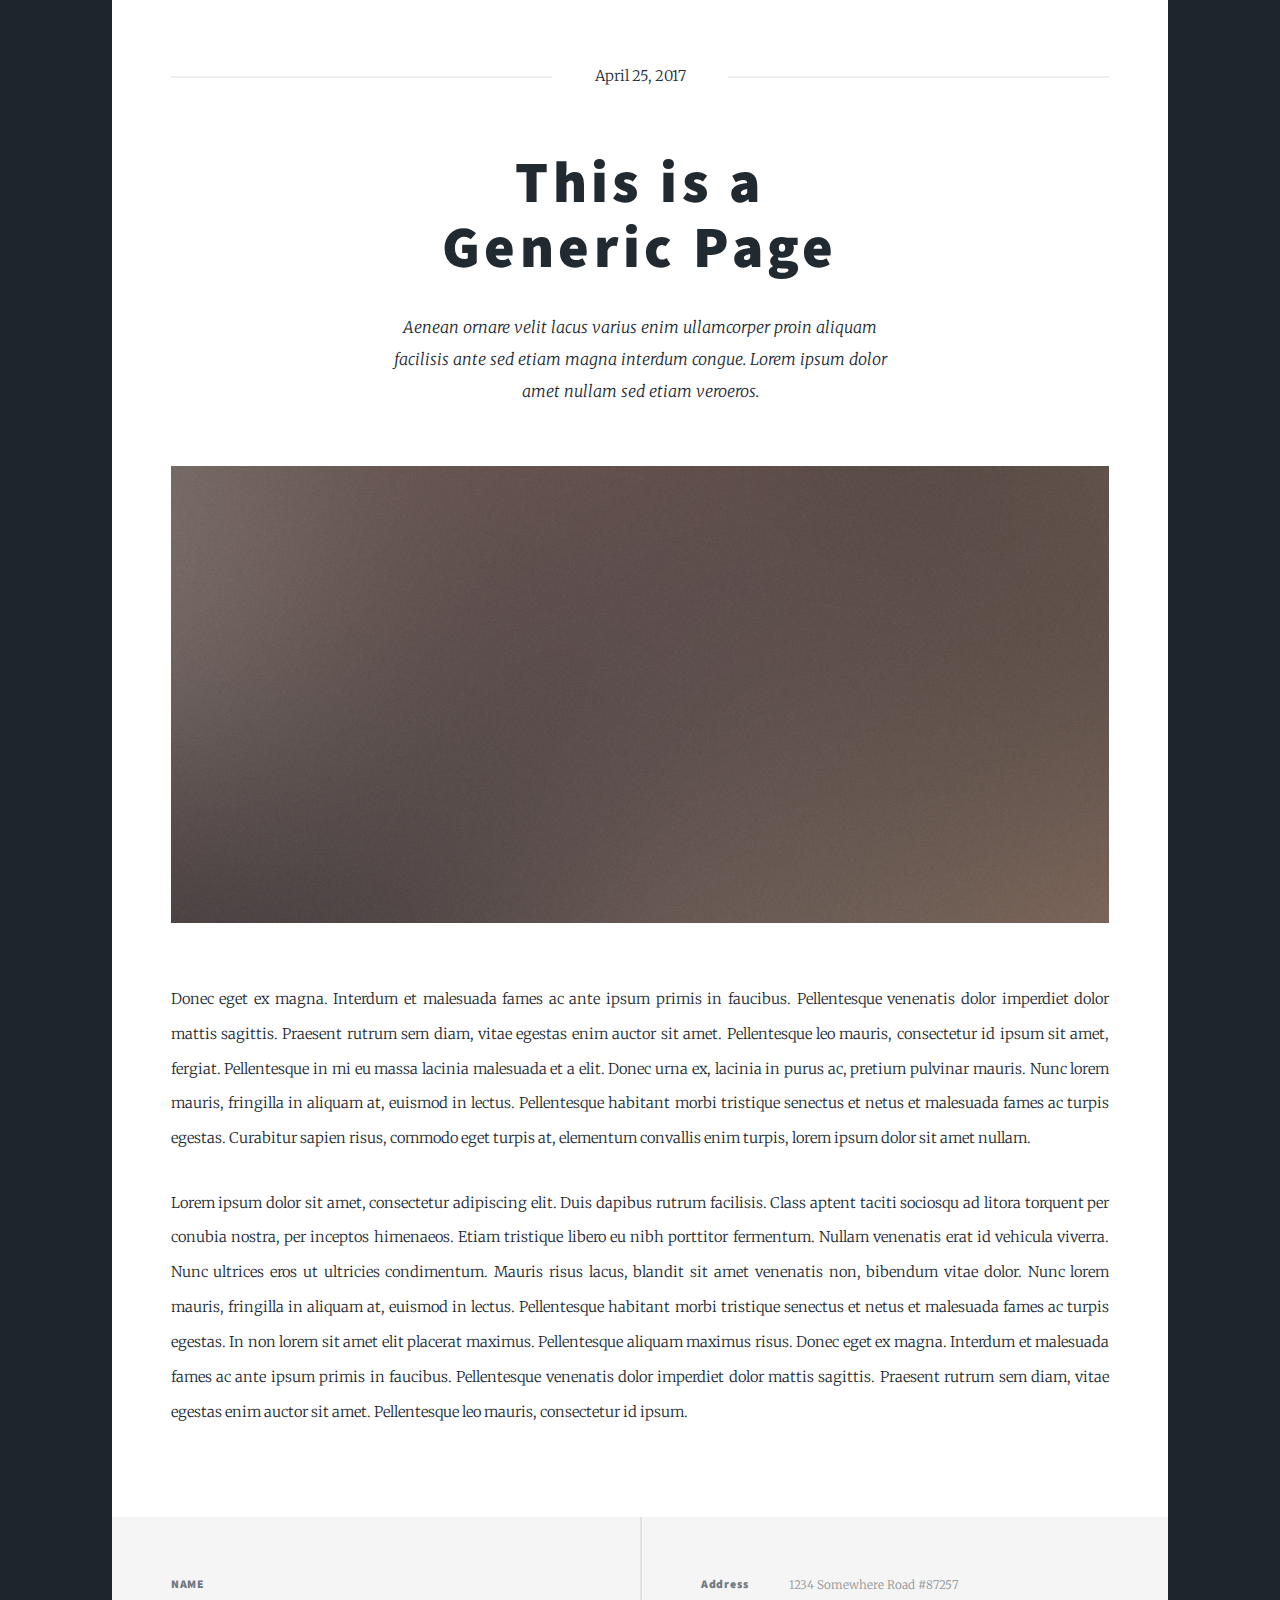
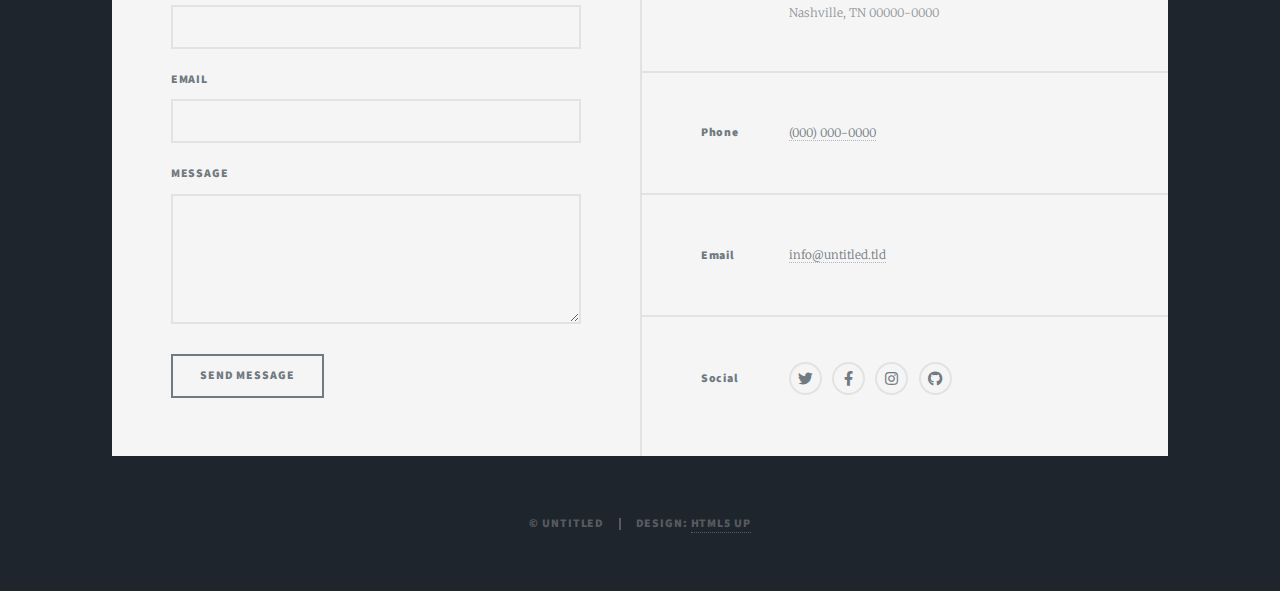
==== commit 1a01eaa2: "new changes" ====
--- a/generic.html
+++ b/generic.html
@@ -14,29 +14,7 @@
 	</head>
 	<body class="is-preload">
 
-		<!-- Wrapper -->
-			<div id="wrapper">
-
-				<!-- Header -->
-					<header id="header">
-						<a href="index.html" class="logo">Massively</a>
-					</header>
-
-				<!-- Nav -->
-					<nav id="nav">
-						<ul class="links">
-							<li><a href="index.html">This is Massively</a></li>
-							<li class="active"><a href="generic.html">Generic Page</a></li>
-							<li><a href="elements.html">Elements Reference</a></li>
-						</ul>
-						<ul class="icons">
-							<li><a href="#" class="icon brands fa-twitter"><span class="label">Twitter</span></a></li>
-							<li><a href="#" class="icon brands fa-facebook-f"><span class="label">Facebook</span></a></li>
-							<li><a href="#" class="icon brands fa-instagram"><span class="label">Instagram</span></a></li>
-							<li><a href="#" class="icon brands fa-github"><span class="label">GitHub</span></a></li>
-						</ul>
-					</nav>
-
+		
 				<!-- Main -->
 					<div id="main">
 
--- a/assets/css/main.css
+++ b/assets/css/main.css
@@ -1,11 +1,27 @@
 @import url(fontawesome-all.min.css);
 @import url("https://fonts.googleapis.com/css?family=Merriweather:300,700,300italic,700italic|Source+Sans+Pro:900");
 
-/*
-	Massively by HTML5 UP
-	html5up.net | @ajlkn
-	Free for personal and commercial use under the CCA 3.0 license (html5up.net/license)
+/*
+	Massively by HTML5 UP
+	html5up.net | @ajlkn
+	Free for personal and commercial use under the CCA 3.0 license (html5up.net/license)
 */
+.tech_details_featured_post p{
+	display: inline-block;
+	margin: 0 100px 0 100px;
+	flex: auto;
+	font-family:Consolas,monaco,monospace;
+	font-size: medium;
+	font-weight: 600;
+}
+.tech_details_post p{
+	display: inline-block;
+	margin:0 25px 0 25px;
+	flex:auto;
+	font-family: Consolas,monaco,monospace;
+	font-size: medium;
+	font-weight: 600;
+}
 
 html, body, div, span, applet, object,
 iframe, h1, h2, h3, h4, h5, h6, p, blockquote,
@@ -185,7 +201,7 @@
 		font-weight: 900;
 		line-height: 1.5;
 		letter-spacing: 0.075em;
-		text-transform: uppercase;
+		
 		margin: 0 0 1rem 0;
 	}
 
